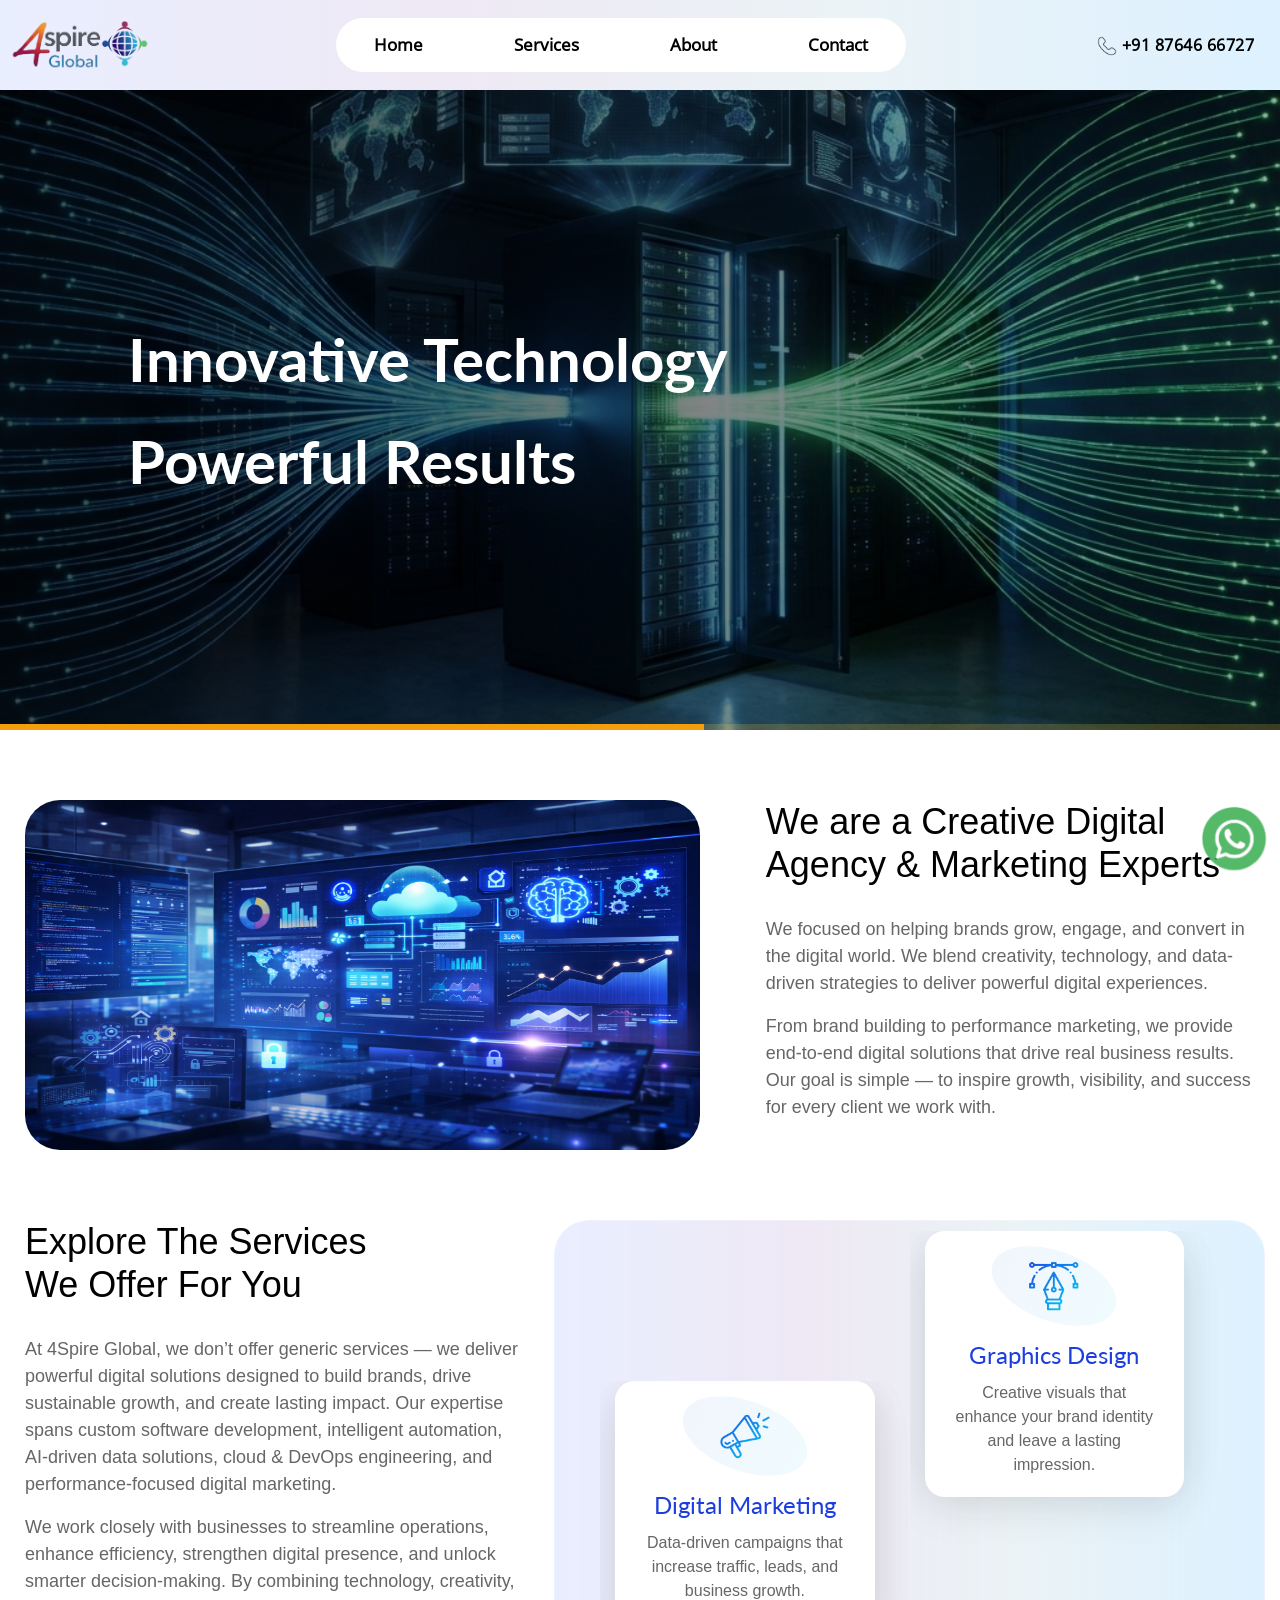
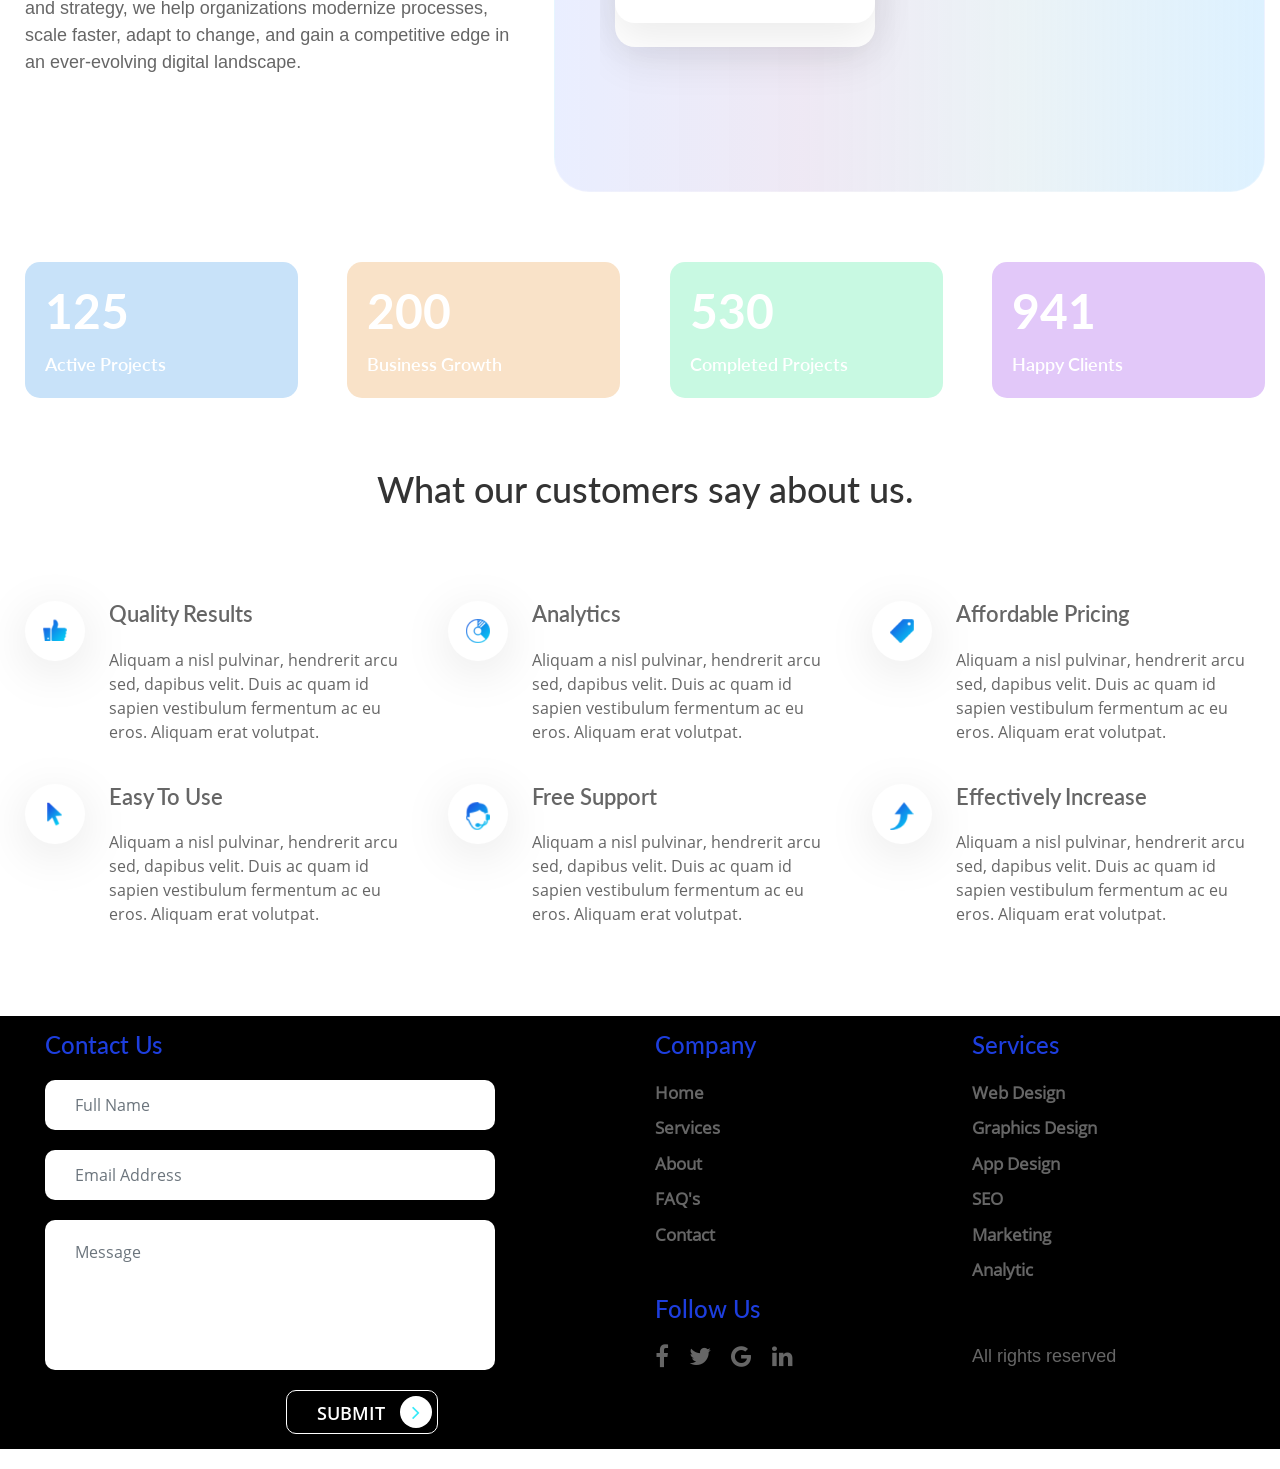
==== index.html @ fbcbf572 "Update index.html" ====
<!DOCTYPE html>

<html lang="en">
  <head>
    <!-- Required meta tags -->
    <meta charset="utf-8" />
    <meta
      name="google-site-verification"
      content="_aWPbPNKdf_zKJUy02HxdNxxgDM8jW5mtcXubxHtoE"
    />
    <meta
      name="viewport"
      content="width=device-width, initial-scale=1, shrink-to-fit=no"
    />
    <!-- awesone fonts css-->
    <link href="css/font-awesome.css" rel="stylesheet" type="text/css" />
    <!-- owl carousel css-->
    <link
      rel="stylesheet"
      href="owl-carousel/assets/owl.carousel.min.css"
      type="text/css"
    />
    <!-- Bootstrap CSS -->
    <link rel="stylesheet" href="css/bootstrap.min.css" />
    <!-- custom CSS -->
    <link rel="stylesheet" href="css/style.css" />
    <link rel="icon" type="image/x-icon" href="images/Fav Icon.png" />
    <title>4Spire Global</title>
    <style></style>
  </head>
  <body>
    <div class="navbar-container">
      <div class="navbar-brand"><img src="images/logo.png" alt="" /></div>
      <button
        class="navbar-toggle"
        id="navbarToggle"
        aria-label="Toggle navigation"
      >
        <span class="navbar-toggle-icon"></span>
      </button>
      <div class="navbar navbar-expand-lg" id="navbarMenu">
        <div class="navbar-nav">
          <a class="nav-link" href="#">Home</a>
          <a class="nav-link" href="#services">Services</a>
          <a class="nav-link" href="#about">About</a>
          <a class="nav-link" href="#contact">Contact</a>
        </div>
        <div class="contact">
          <a class="navbar-brand" href="#contact"
            ><img src="images/phone.png" alt="" class="whatsapp-logo" />+91
            87646 66727</a
          >
        </div>
      </div>
    </div>
    <div class="gtco-banner-area">
      <!-- <div
        id="bannerCarousel"
        class="carousel slide"
        data-ride="carousel"
        data-interval="3000"
      >
        <ol class="carousel-indicators">
          <li
            data-target="#bannerCarousel"
            data-slide-to="0"
            class="active"
          ></li>
          <li data-target="#bannerCarousel" data-slide-to="1"></li>
          <li data-target="#bannerCarousel" data-slide-to="2"></li>
          <li data-target="#bannerCarousel" data-slide-to="3"></li>
          <li data-target="#bannerCarousel" data-slide-to="4"></li>
        </ol>

        <div class="carousel-inner">
          <div class="carousel-item active">
            <img
              src="images/Banner-1.jpg"
              class="d-block w-100 img-fluid"
              alt="Slide 1"
            />
            <div class="banner-content">
              <h2 class="animate-top">Innovative Technology</h2>
              <h2 class="animate-bottom">Powerful Results</h2>
            </div>
          </div>

          <div class="carousel-item">
            <img
              src="images/Banner-2.jpg"
              class="d-block w-100 img-fluid"
              alt="Slide 2"
            />
            <div class="banner-content">
              <h2 class="animate-top">Reliable IT Solutions</h2>
              <h2 class="animate-bottom">For Modern Business</h2>
            </div>
          </div>
          <div class="carousel-item">
            <img
              src="images/Banner-3.png"
              class="d-block w-100 img-fluid"
              alt="Slide 3"
            />
            <div class="banner-content">
              <h2 class="animate-top">Accelerate Your Business</h2>
              <h2 class="animate-bottom">With Smart Technology</h2>
            </div>
          </div>
          <div class="carousel-item">
            <img
              src="images/Banner-4.jpg"
              class="d-block w-100 img-fluid"
              alt="Slide 4"
            />
            <div class="banner-content">
              <h2 class="animate-top">Future-Ready Technology</h2>
              <h2 class="animate-bottom">For Ambitious Brands</h2>
            </div>
          </div>
          <div class="carousel-item">
            <img
              src="images/Banner-5.jpg"
              class="d-block w-100 img-fluid"
              alt="Slide 5"
            />
            <div class="banner-content">
              <h2 class="animate-top">
                4spire Global — We don’t promise growth
              </h2>
              <h2 class="animate-bottom">We deliver it</h2>
            </div>
          </div>
        </div>

        <a
          class="carousel-control-prev"
          href="#bannerCarousel"
          role="button"
          data-slide="prev"
        >
          <span class="carousel-control-prev-icon"></span>
        </a>
        <a
          class="carousel-control-next"
          href="#bannerCarousel"
          role="button"
          data-slide="next"
        >
          <span class="carousel-control-next-icon"></span>
        </a>
      </div> -->
      <section class="custom-carousel-section">
        <img class="custom-carousel-img" src="images/Banner-1.jpg" alt="" />
        <div class="custom-carousel-background"></div>
        <div
          style="
            position: relative;
            z-index: 3;
            height: 100%;
            display: flex;
            align-items: center;
          "
        >
          <div style="max-width: 900px; margin-left: 60px">
            <div class="banner-content">
              <h2 class="custom-carousel-title animate-top"></h2>
              <h2 class="custom-carousel-desc animate-bottom"></h2>
            </div>
          </div>
        </div>
        <div
          style="
            position: absolute;
            bottom: 0;
            left: 0;
            right: 0;
            height: 6px;
            background: rgba(255, 200, 50, 0.2);
            z-index: 4;
          "
        >
          <div
            class="custom-carousel-progress"
            style="
              height: 100%;
              background: #f59e0b;
              width: 0%;
              transition: width 0.1s;
            "
          ></div>
        </div>
      </section>
    </div>

    <div class="container-fluid gtco-feature" id="services">
      <div class="row">
        <div class="col-md-7">
          <div class="cover">
            <div class="card">
              <img
                class="card-img"
                src="images/marketing-img-preview.png"
                alt=""
              />
            </div>
          </div>
        </div>
        <div class="col-md-5">
          <h2>We are a Creative Digital Agency & Marketing Experts</h2>
          <p>
            We focused on helping brands grow, engage, and convert in the
            digital world. We blend creativity, technology, and data-driven
            strategies to deliver powerful digital experiences.
          </p>
          <p>
            From brand building to performance marketing, we provide end-to-end
            digital solutions that drive real business results. Our goal is
            simple — to inspire growth, visibility, and success for every client
            we work with.
          </p>
        </div>
      </div>
    </div>
    <div class="container-fluid gtco-features" id="about">
      <div class="row">
        <div class="col-lg-5">
          <h2>
            Explore The Services<br />
            We Offer For You
          </h2>
          <p>
            At 4Spire Global, we don’t offer generic services — we deliver
            powerful digital solutions designed to build brands, drive
            sustainable growth, and create lasting impact. Our expertise spans
            custom software development, intelligent automation, AI-driven data
            solutions, cloud & DevOps engineering, and performance-focused
            digital marketing.
          </p>
          <p>
            We work closely with businesses to streamline operations, enhance
            efficiency, strengthen digital presence, and unlock smarter
            decision-making. By combining technology, creativity, and strategy,
            we help organizations modernize processes, scale faster, adapt to
            change, and gain a competitive edge in an ever-evolving digital
            landscape.
          </p>
        </div>
        <div class="col-lg-7">
          <div class="glass-bg">
            <div class="row">
              <div class="col">
                <div class="card text-center">
                  <div class="oval">
                    <img
                      class="card-img-top"
                      src="images/web-design.png"
                      alt=""
                    />
                  </div>
                  <div class="card-body">
                    <h3 class="card-title">Web Design</h3>
                    <p class="card-text">
                      Responsive and visually appealing websites built to engage users and boost conversions.
                    </p>
                  </div>
                </div>
                <div class="card text-center">
                  <div class="oval">
                    <img
                      class="card-img-top"
                      src="images/marketing.png"
                      alt=""
                    />
                  </div>
                  <div class="card-body">
                    <h3 class="card-title">Digital Marketing</h3>
                    <p class="card-text">
                      Data-driven campaigns that increase traffic, leads, and business growth.
                    </p>
                  </div>
                </div>
              </div>
              <div class="col">
                <div class="card text-center">
                  <div class="oval">
                    <img class="card-img-top" src="images/seo.png" alt="" />
                  </div>
                  <div class="card-body">
                    <h3 class="card-title">SEO</h3>
                    <p class="card-text">
                      Optimize your website to rank higher and attract more organic traffic.
                    </p>
                  </div>
                </div>
                <div class="card text-center">
                  <div class="oval">
                    <img
                      class="card-img-top"
                      src="images/graphics-design.png"
                      alt=""
                    />
                  </div>
                  <div class="card-body">
                    <h3 class="card-title">Graphics Design</h3>
                    <p class="card-text">
                      Creative visuals that enhance your brand identity and leave a lasting impression.
                    </p>
                  </div>
                </div>
              </div>
            </div>
          </div>
        </div>
      </div>
    </div>
    <div class="container-fluid gtco-numbers-block">
      <div class="d-flex justify-content-between">
        <div class="card-container">
          <div class="card project">
            <div class="card-body-3">
              <h5 class="card-title">125</h5>
              <p class="card-text">Active Projects</p>
            </div>
          </div>
        </div>
        <div class="card-container">
          <div class="card business">
            <div class="card-body-3">
              <h5 class="card-title">200</h5>
              <p class="card-text">Business Growth</p>
            </div>
          </div>
        </div>
        <div class="card-container">
          <div class="card completed">
            <div class="card-body-3">
              <h5 class="card-title">530</h5>
              <p class="card-text">Completed Projects</p>
            </div>
          </div>
        </div>
        <div class="card-container">
          <div class="card client">
            <div class="card-body-3">
              <h5 class="card-title">941</h5>
              <p class="card-text">Happy Clients</p>
            </div>
          </div>
        </div>
      </div>
    </div>
    <div class="container-fluid gtco-testimonials">
      <h2>What our customers say about us.</h2>
      <div class="owl-carousel owl-carousel1 owl-theme">
        <div>
          <div class="card text-center">
            <img class="card-img-top" src="images/customer1.jpg" alt="" />
            <div class="card-body-3">
              <h5>
                Lisa Gally <br />
                <span> Project Manager </span>
              </h5>
              <p class="card-text">
                “ Nam libero tempore, cum soluta nobis est eligendi optio cumque
                nihil impedit quo minus id quod maxime placeat ”
              </p>
            </div>
          </div>
        </div>
        <div>
          <div class="card text-center">
            <img class="card-img-top" src="images/customer2.jpg" alt="" />
            <div class="card-body-3">
              <h5>
                Missy Limana<br />
                <span> Project Manager </span>
              </h5>
              <p class="card-text">
                “ Nam libero tempore, cum soluta nobis est eligendi optio cumque
                nihil impedit quo minus id quod maxime placeat ”
              </p>
            </div>
          </div>
        </div>
        <div>
          <div class="card text-center">
            <img class="card-img-top" src="images/customer3.jpg" alt="" />
            <div class="card-body-3">
              <h5>
                Aana Brown<br />
                <span> Project Manager </span>
              </h5>
              <p class="card-text">
                “ Nam libero tempore, cum soluta nobis est eligendi optio cumque
                nihil impedit quo minus id quod maxime placeat ”
              </p>
            </div>
          </div>
        </div>
        <div>
          <div class="card text-center">
            <img class="card-img-top" src="images/customer3.jpg" alt="" />
            <div class="card-body-3">
              <h5>
                Aana Brown<br />
                <span> Project Manager </span>
              </h5>
              <p class="card-text">
                “ Nam libero tempore, cum soluta nobis est eligendi optio cumque
                nihil impedit quo minus id quod maxime placeat ”
              </p>
            </div>
          </div>
        </div>
      </div>
    </div>
    <div class="container-fluid gtco-features-list">
      <div class="row">
        <div class="media col-md-6 col-lg-4">
          <div class="oval mr-4">
            <img
              class="align-self-start"
              src="images/quality-results.png"
              alt=""
            />
          </div>
          <div class="media-body">
            <h5 class="mb-0">Quality Results</h5>
            Aliquam a nisl pulvinar, hendrerit arcu sed, dapibus velit. Duis ac
            quam id sapien vestibulum fermentum ac eu eros. Aliquam erat
            volutpat.
          </div>
        </div>
        <div class="media col-md-6 col-lg-4">
          <div class="oval mr-4">
            <img class="align-self-start" src="images/analytics.png" alt="" />
          </div>
          <div class="media-body">
            <h5 class="mb-0">Analytics</h5>
            Aliquam a nisl pulvinar, hendrerit arcu sed, dapibus velit. Duis ac
            quam id sapien vestibulum fermentum ac eu eros. Aliquam erat
            volutpat.
          </div>
        </div>
        <div class="media col-md-6 col-lg-4">
          <div class="oval mr-4">
            <img
              class="align-self-start"
              src="images/affordable-pricing.png"
              alt=""
            />
          </div>
          <div class="media-body">
            <h5 class="mb-0">Affordable Pricing</h5>
            Aliquam a nisl pulvinar, hendrerit arcu sed, dapibus velit. Duis ac
            quam id sapien vestibulum fermentum ac eu eros. Aliquam erat
            volutpat.
          </div>
        </div>
        <div class="media col-md-6 col-lg-4">
          <div class="oval mr-4">
            <img class="align-self-start" src="images/easy-to-use.png" alt="" />
          </div>
          <div class="media-body">
            <h5 class="mb-0">Easy To Use</h5>
            Aliquam a nisl pulvinar, hendrerit arcu sed, dapibus velit. Duis ac
            quam id sapien vestibulum fermentum ac eu eros. Aliquam erat
            volutpat.
          </div>
        </div>
        <div class="media col-md-6 col-lg-4">
          <div class="oval mr-4">
            <img
              class="align-self-start"
              src="images/free-support.png"
              alt=""
            />
          </div>
          <div class="media-body">
            <h5 class="mb-0">Free Support</h5>
            Aliquam a nisl pulvinar, hendrerit arcu sed, dapibus velit. Duis ac
            quam id sapien vestibulum fermentum ac eu eros. Aliquam erat
            volutpat.
          </div>
        </div>
        <div class="media col-md-6 col-lg-4">
          <div class="oval mr-4">
            <img
              class="align-self-start"
              src="images/effectively-increase.png"
              alt=""
            />
          </div>
          <div class="media-body">
            <h5 class="mb-0">Effectively Increase</h5>
            Aliquam a nisl pulvinar, hendrerit arcu sed, dapibus velit. Duis ac
            quam id sapien vestibulum fermentum ac eu eros. Aliquam erat
            volutpat.
          </div>
        </div>
      </div>
    </div>
    <footer class="container-fluid" id="gtco-footer">
      <div class="row">
        <div class="col-lg-6 footer" id="contact">
          <h4>Contact Us</h4>
          <input type="text" class="form-control" placeholder="Full Name" />
          <input
            type="email"
            class="form-control"
            placeholder="Email Address"
          />
          <textarea class="form-control" placeholder="Message"></textarea>
          <div class="submit-button-container">
            <a href="#" class="submit-button"
              >SUBMIT<i class="fa fa-angle-right" aria-hidden="true"></i
            ></a>
          </div>
        </div>
        <div class="col-lg-6">
          <div class="row">
            <div class="col-6">
              <h4>Company</h4>
              <ul class="nav company-nav">
                <li class="nav-item">
                  <a class="nav-link" href="#">Home</a>
                </li>
                <li class="nav-item">
                  <a class="nav-link" href="#">Services</a>
                </li>
                <li class="nav-item">
                  <a class="nav-link" href="#">About</a>
                </li>
                <li class="nav-item">
                  <a class="nav-link" href="#">FAQ's</a>
                </li>
                <li class="nav-item">
                  <a class="nav-link" href="#">Contact</a>
                </li>
              </ul>
              <h4 class="mt-5">Follow Us</h4>
              <ul class="nav follow-us-nav">
                <li class="nav-item">
                  <a class="nav-link pl-0" href="#"
                    ><i class="fa fa-facebook" aria-hidden="true"></i
                  ></a>
                </li>
                <li class="nav-item">
                  <a class="nav-link" href="#"
                    ><i class="fa fa-twitter" aria-hidden="true"></i
                  ></a>
                </li>
                <li class="nav-item">
                  <a class="nav-link" href="#"
                    ><i class="fa fa-google" aria-hidden="true"></i
                  ></a>
                </li>
                <li class="nav-item">
                  <a class="nav-link" href="#"
                    ><i class="fa fa-linkedin" aria-hidden="true"></i
                  ></a>
                </li>
              </ul>
            </div>
            <div class="col-6">
              <h4>Services</h4>
              <ul class="nav flex-column services-nav">
                <li class="nav-item">
                  <a class="nav-link" href="#">Web Design</a>
                </li>
                <li class="nav-item">
                  <a class="nav-link" href="#">Graphics Design</a>
                </li>
                <li class="nav-item">
                  <a class="nav-link" href="#">App Design</a>
                </li>
                <li class="nav-item">
                  <a class="nav-link" href="#">SEO</a>
                </li>
                <li class="nav-item">
                  <a class="nav-link" href="#">Marketing</a>
                </li>
                <li class="nav-item">
                  <a class="nav-link" href="#">Analytic</a>
                </li>
              </ul>
              <p class="footer-text">All rights reserved</p>
            </div>
          </div>
        </div>
      </div>
    </footer>
    <div class="whatsapp-div">
      <a href="https://wa.me/918764666727" target="_blank">
        <img src="images/whatsapp.png" alt="" class="whatsapp-logo" />
      </a>
    </div>

    <!-- Optional JavaScript -->
    <!-- jQuery first, then Popper.js, then Bootstrap JS -->
    <script src="js/jquery-3.3.1.slim.min.js"></script>
    <script src="js/popper.min.js"></script>
    <script src="js/bootstrap.min.js"></script>
    <!-- owl carousel js-->
    <!-- <script src="owl-carousel/owl.carousel.min.js"></script> -->
    <script src="js/custom-carousel.js"></script>
    <script src="js/main.js"></script>
  </body>
</html>
---- css/style.css ----
/* Responsive Navbar Styles */
@media (max-width: 769px) {
  .navbar-nav {
    flex-direction: column;
    gap: 10px;
    text-align: center;
  }

  .navbar-toggle {
    display: block;
    background: none;
    border: none;
    position: absolute;
    right: 20px;
    top: 25px;
    z-index: 1001;

    @media (max-width: 576px) {
      top: 15px;
    }
  }

  .navbar-toggle-icon {
    display: inline-block;
    width: 30px;
    height: 3px;
    background: #333;
    position: relative;
  }

  .navbar-toggle-icon::before,
  .navbar-toggle-icon::after {
    content: "";
    display: block;
    width: 30px;
    height: 3px;
    background: #333;
    position: absolute;
    left: 0;
    transition: 0.3s;
  }

  .navbar-toggle-icon::before {
    top: -8px;
  }

  .navbar-toggle-icon::after {
    top: 8px;
  }

  .navbar.navbar-expand-lg {
    display: none;
    position: absolute;
    top: 100%;
    left: 0;
    width: 100%;
    background: #fff;
    box-shadow: 0 2px 8px rgba(0, 0, 0, 0.1);
    transition: all 0.3s ease;
    z-index: 1000;
  }

  .navbar.navbar-expand-lg.active {
    display: block;
  }

  .navbar-container {
    position: relative;
  }

  .gtco-banner-area {
    transition: margin-top 0.3s ease;
  }

  .gtco-banner-area.menu-open {
    margin-top: 150px;
  }
}

@media (min-width: 769px) {
  .navbar-toggle {
    display: none;
  }
}

@font-face {
  font-family: "Lato-Regular";
  src: url(../fonts/Lato-Regular.ttf);
}

@font-face {
  font-family: "Lato-Black";
  src: url(../fonts/Lato-Black.ttf);
}

@font-face {
  font-family: "Lato-Bold";
  src: url(../fonts/Lato-Bold.ttf);
}

@font-face {
  font-family: "Lato-Light";
  src: url(../fonts/Lato-Light.ttf);
}

@font-face {
  font-family: "Lato-Medium";
  src: url(../fonts/Lato-Medium.ttf);
}

@font-face {
  font-family: "Lato-Semibold";
  src: url(../fonts/Lato-Semibold.ttf);
}

@font-face {
  font-family: "OpenSans-Bold";
  src: url(../fonts/OpenSans-Bold.ttf);
}

@font-face {
  font-family: "OpenSans-Regular";
  src: url(../fonts/OpenSans-Regular.ttf);
}

@font-face {
  font-family: "OpenSans-Semibold";
  src: url(../fonts/OpenSans-Semibold.ttf);
}

p {
  font-family: sans-serif;
  color: #666666;
  font-size: 18px;
}

body {
  overflow: hidden;
  overflow-y: auto;
  font-family: "OpenSans-Regular";
}

@media (min-width: 1200px) {
  .container {
    max-width: 1240px;
  }
}

#gtco-main-nav {
  padding: 10px;
}

#gtco-main-nav .bar1,
#gtco-main-nav .bar2,
#gtco-main-nav .bar3 {
  width: 25px;
  height: 2px;
  background-color: #fff;
  margin: 5px 0;
  transition: 0.4s;
  display: block;
  position: relative;
}

#gtco-main-nav .change .bar1 {
  -webkit-transform: rotate(-42deg) translate(-2px, 6px);
  transform: rotate(-42deg) translate(-2px, 6px);
}

#gtco-main-nav .change .bar2 {
  opacity: 0;
}

#gtco-main-nav .change .bar3 {
  -webkit-transform: rotate(46deg) translate(-4px, -8px);
  transform: rotate(46deg) translate(-4px, -8px);
}

#gtco-main-nav form a {
  font-family: "OpenSans-Semibold";
  font-size: 18px;
  color: #fff;
  padding: 5px 25px;
  border-radius: 20px;
  border-width: 2px;
}

#gtco-main-nav form a.btn-info {
  background: #01e6f8;
  border-color: #01e6f8;
}

#gtco-main-nav form a.btn-outline-dark {
  border-color: #fff;
  background-color: transparent;
}

@media (max-width: 991px) {
  #gtco-main-nav form a.btn-outline-dark {
    border-color: #1d3ede;
    color: #1d3ede;
  }
}

@media (max-width: 1400px) {
  #gtco-main-nav::after {
    height: 550px;
    width: 800px;
  }
}

@media (max-width: 1199px) {
  #gtco-main-nav::after {
    width: 700px;
  }
}

@media (max-width: 991px) {
  #gtco-main-nav::after {
    width: 55%;
    left: auto;
    right: 0;
  }
}

@media (max-width: 600px) {
  #gtco-main-nav::after {
    width: 100%;
    height: 400px;
  }
}

@media (max-width: 1400px) {
  #gtco-main-nav::before {
    height: 540px;
    width: 810px;
  }
}

@media (max-width: 1199px) {
  #gtco-main-nav::before {
    width: 710px;
  }
}

@media (max-width: 991px) {
  #gtco-main-nav::before {
    width: 55%;
    left: auto;
    right: 0;
  }
}

@media (max-width: 600px) {
  #gtco-main-nav::before {
    width: 100%;
    height: 390px;
  }
}

.gtco-banner-area {
  position: relative;
}

.gtco-banner-area a,
.gtco-feature a,
.gtco-features a,
.gtco-news .owl-carousel .card a,
#gtco-footer .submit-button {
  font-size: 18px;
  font-family: "OpenSans-Semibold";
  color: #fff;
  border-radius: 10px;
  padding: 5px 30px;
  display: inline-block;
  text-transform: uppercase;
  padding-right: 5px;
  text-decoration: none !important;
  border: 1px solid;
  margin-bottom: 15px;
}
.gtco-banner-area a .fa,
.gtco-feature a .fa,
.gtco-features a .fa,
.gtco-news .owl-carousel .card a .fa,
#gtco-footer .submit-button .fa {
  background: #fff;
  border-radius: 50%;
  height: 32px;
  width: 32px;
  color: #37eaf9;
  font-size: 22px;
  text-align: center;
  padding-top: 5px;
  margin-left: 15px;
}

.banner-content {
  position: absolute;
  top: 50%;
  left: 10%;
  transform: translateY(-50%);
  z-index: 2;
  color: #fff;
  display: flex;
  flex-direction: column;
  gap: 30px;
}

/* .banner-content h2 {
  font-family: "Lato-Bold";
  font-size: 60px;
  margin: 0;
  line-height: 1.2;
  opacity: 0;
} */

/* .carousel-item.active .animate-top {
  animation: slideFromTop 1s ease forwards;
}

.carousel-item.active .animate-bottom {
  animation: slideFromBottom 1s ease forwards;
  animation-delay: 0.3s;
} */
@media (max-width: 576px) {
  .banner-content {
    left: 5%;
    right: 5%;
    text-align: center;
  }

  .banner-content h2 {
    font-size: 28px;
  }
}

@media (max-width: 768px) and (min-width: 577px) {
  .banner-content h2 {
    font-size: 50px;
  }
}

/* .carousel-item::before { 
  content: "";
  position: absolute;
  top: 0;
  left: 0;
  width: 100%;
  height: 100%;
  background: rgba(0, 0, 0, 0.4);
  z-index: 1;
}

.carousel-item img {
  position: relative;
  z-index: 0;
} */
.gtco-feature h2,
.gtco-features h2 {
  font-family: sans-serif;
  color: #000000;
  font-size: 36px;
  margin-bottom: 30px;
}

.card {
  border: none;
  border-radius: 15px;

  &.project {
    background: #c8e2f9;
  }

  &.business {
    background: #f9e2c8;
  }

  &.completed {
    background: #c8f9e2;
  }

  &.client {
    background: #e2c8f9;
  }
}

.gtco-banner-area h1 {
  font-family: "Lato-Light";
  font-size: 48px;
  color: #000000;
  max-width: 500px;
  margin-top: 70px;
}

.gtco-banner-area h1 span {
  font-family: "Lato-Medium";
}

@media (max-width: 1199px) {
  .gtco-banner-area h1 {
    margin-top: 30px;
  }
}

.gtco-banner-area p {
  max-width: 450px;
  margin: 20px 0;
  margin-bottom: 40px;
}

.gtco-banner-area a {
  display: inline;
  padding: 10px 30px;
  padding-right: 50px;
  border: none;
}

.gtco-banner-area .col-md-6 .card .card-img-top {
  max-width: 430px;
  margin: 0 auto;
  margin-top: 30px;
  margin-right: 0;
}

@media (max-width: 1400px) {
  .gtco-banner-area .col-md-6 .card .card-img-top {
    max-width: 400px;
    margin-top: 20px;
    margin-right: auto;
  }
}

@media (max-width: 1199px) {
  .gtco-banner-area .col-md-6 .card .card-img-top {
    max-width: 350px;
  }
}

@media (max-width: 767px) {
  .gtco-banner-area .col-md-6 .card .card-img-top {
    margin-top: 100px;
  }
}

.gtco-feature {
  margin-top: 70px;
}

.gtco-feature .card .back-bg {
  margin-left: -30px !important;
  margin-top: -20px;
}

.gtco-feature .card svg {
  display: block;
  margin-left: auto;
  margin-right: auto;
}

.gtco-feature .card svg.defs {
  position: absolute;
  width: 0;
  height: 0;
}

.gtco-feature .card .squircle {
  width: 100%;
  height: 450px;
  background:
    url(../images/learn-img.jpg) center/cover,
    #aaa;
  clip-path: url(#clip-path);
  background-position-x: -50px;
}

.gtco-feature a {
  margin-top: 20px;
  display: inline-block;
  color: black;
}

.gtco-features {
  margin-top: 70px;
}

.gtco-features svg {
  position: absolute;
  margin-left: -100px;
  margin-top: 100px;
}

@media (max-width: 767px) {
  .gtco-features svg {
    margin: 0 auto;
    margin-top: 200px;
  }
}

@media (max-width: 991px) {
  .gtco-features h2 {
    margin-top: 0;
  }
}

@media (max-width: 767px) {
  .gtco-features .col-lg-7 {
    padding: 10px;
  }
}

.gtco-features .col-lg-7 .row .col:first-child {
  margin-top: 150px;
}

@media (max-width: 600px) {
  .gtco-features .col-lg-7 .row .col:first-child {
    margin-top: 10px;
  }
}

@media (max-width: 600px) {
  .gtco-features .col-lg-7 .col {
    flex: 0 0 100%;
    max-width: 100%;
  }
}

.gtco-features .col-lg-7 .col {
  position: relative;
  overflow: hidden;
  height: 400px;
}

@keyframes verticalLoop {
  0% {
    transform: translateY(100%);
    opacity: 0;
  }

  10% {
    opacity: 1;
  }

  90% {
    opacity: 1;
  }

  100% {
    transform: translateY(-120%);
    opacity: 0;
  }
}

.gtco-features .col-lg-7 .col .card:nth-child(1) {
  animation-delay: 0s;
}

.gtco-features .col-lg-7 .col .card:nth-child(2) {
  animation-delay: 4s;
}

.gtco-features .col-lg-7 .col .card:nth-child(3) {
  animation-delay: 8s;
}

.gtco-features .col-lg-7 .col .card:nth-child(4) {
  animation-delay: 12s;
}

.glass-bg {
  position: relative;
  padding: 10px 60px;
  border-radius: 35px;

  background: linear-gradient(90deg,
      rgba(120, 150, 255, 0.16) 0%,
      rgba(163, 130, 195, 0.18) 35%,
      rgba(91, 154, 181, 0.12) 65%,
      rgba(120, 200, 255, 0.25) 100%);

  backdrop-filter: blur(18px);
  -webkit-backdrop-filter: blur(18px);

  border: 1px solid rgba(255, 255, 255, 0.25);
  /* box-shadow: 0 20px 40px rgba(0, 0, 0, 0.08),
    inset 0 0 0 rgba(255, 255, 255, 0.2); */
}

.gtco-features .col-lg-7 .card {
  background: #fff;
  padding: 20px 10px;
  border-radius: 20px;
  box-shadow: 0 15px 40px 0 rgba(0, 0, 0, 0.08);
  position: absolute;
  width: calc(100% - 50px);
  animation: verticalLoop 8s linear infinite;
}

.gtco-features .col-lg-7 .card .oval {
  background: linear-gradient(to right, #f1f6fd, #f0fbfe);
  padding: 10px;
  width: 130px;
  border-radius: 50%;
  margin: auto;
  transform: rotate(20deg);
}

.gtco-features .col-lg-7 .card .card-img-top {
  max-width: 0.8in;
  margin: 0 auto;
  width: 50px;
  height: 50px;
  transform: rotate(-20deg);
}

.gtco-features .col-lg-7 .card h3 {
  font-family: "Lato-Regular";
  font-size: 24px;
  color: #1d3ede;
}

.gtco-features .col-lg-7 .card p {
  font-size: 16px;
}

.gtco-numbers-block {
  margin-top: 70px;
  color: #fff;
}

@media (max-width: 1299px) {
  .gtco-numbers-block .row {
    max-width: 1000px;
    margin: 0 auto;
  }
}

@media (max-width: 767px) {
  .gtco-numbers-block .row .col-3 {
    padding: 0;
  }
}

.gtco-numbers-block #custom-map::before {
  position: absolute;
  content: "";
  height: 100px;
  width: 100%;
  border: 2px solid red;
}

.gtco-numbers-block svg {
  margin-top: -100px;
  position: absolute;
  left: 0;
  max-width: 1500px;
  right: 0;
  margin-left: auto;
  margin-right: auto;
}

@media (max-width: 1299px) {
  .gtco-numbers-block svg {
    margin-top: -90px;
  }
}

@media (max-width: 1199px) {
  .gtco-numbers-block svg {
    margin-top: -60px;
  }
}

@media (max-width: 991px) {
  .gtco-numbers-block svg {
    margin-top: -40px;
  }
}

@media (max-width: 650px) {
  .gtco-numbers-block svg {
    margin-top: -20px;
  }
}

@media (max-width: 600px) {
  .gtco-numbers-block svg {
    margin-top: -10px;
  }
}

.gtco-numbers-block h5 {
  font-family: "Lato-Bold";
  font-size: 60px;
}

@media (max-width: 1299px) {
  .gtco-numbers-block h5 {
    font-size: 48px;
  }
}

@media (max-width: 767px) {
  .gtco-numbers-block h5 {
    font-size: 24px;
  }
}

@media (max-width: 600px) {
  .gtco-numbers-block h5 {
    margin: 0;
    font-size: 18px;
  }
}

.gtco-numbers-block p {
  font-family: "Lato-Semibold";
  font-size: 24px;
  color: #fff;
}

@media (max-width: 1299px) {
  .gtco-numbers-block p {
    font-size: 18px;
  }
}

@media (max-width: 991px) {
  .gtco-numbers-block p {
    font-size: 16px;
  }
}

@media (max-width: 991px) {
  .gtco-numbers-block p {
    font-size: 16px;
  }
}

@media (max-width: 600px) {
  .gtco-numbers-block p {
    line-height: 1.1;
  }
}

@media (max-width: 500px) {
  .gtco-numbers-block p {
    font-size: 8px;
  }
}

.gtco-testimonials {
  position: relative;
  margin-top: 70px;
}

@media (max-width: 767px) {
  .gtco-testimonials {
    margin-top: 100px;
  }
}

.gtco-testimonials h2 {
  font-family: "Lato-Medium";
  font-size: 36px;
  text-align: center;
  color: #333333;
  margin-bottom: 70px;
}

.gtco-testimonials .owl-stage-outer {
  padding-bottom: 30px;
}

.gtco-testimonials .owl-nav {
  display: none;
}

.gtco-testimonials .card {
  background: #fff;
  box-shadow: 0 15px 40px 0 rgba(0, 0, 0, 0.08);
  margin: 0 30px;
  padding: 0 20px;
  border-radius: 50px;
}

.gtco-testimonials .card .card-img-top {
  max-width: 100px;
  border-radius: 50%;
  margin: 0 auto;
  border: 5px solid #1d3ede;
  width: 100px;
  height: 100px;
}

.gtco-testimonials .card h5 {
  color: #1d3ede;
  font-size: 21px;
  line-height: 1.3;
  font-family: "Lato-Medium";
}

.gtco-testimonials .card h5 span {
  font-size: 18px;
  color: #666666;
  font-family: "OpenSans-Regular";
}

.gtco-testimonials .card p {
  font-size: 18px;
}

.gtco-testimonials .center {
  opacity: 1;
}

.gtco-testimonials .center h5 {
  font-size: 24px;
}

.gtco-testimonials .center h5 span {
  font-size: 20px;
}

.gtco-testimonials .center p {
  font-size: 20px;
}

.gtco-testimonials .center .card-img-top {
  max-width: 100%;
  height: 120px;
  width: 120px;
}

.gtco-testimonials .owl-item:hover .card {
  opacity: 0.7;
}

.gtco-features-list {
  margin-top: 70px;
}

.gtco-features-list .media {
  margin: 20px 0;
}

.gtco-features-list .oval {
  border-radius: 50%;
  background-color: white;
  box-shadow: 0 10px 50px 0 rgba(0, 0, 0, 0.1);
  padding: 15px;
  height: 60px;
  width: 60px;
}

.gtco-features-list .oval .align-self-start {
  width: 100%;
  padding: 3px;
}

.gtco-features-list .media-body {
  font-family: "OpenSans-Regular";
  font-size: 16px;
  color: #666666;
  padding-right: 20px;
}

.gtco-features-list .media-body h5 {
  font-family: "Lato-Semibold";
  margin-bottom: 20px !important;
  font-size: 22px;
}

.gtco-logo-area {
  margin: 50px auto;
}

.gtco-logo-area .col .img-fluid {
  max-height: 32px;
}

@media (max-width: 600px) {
  .gtco-logo-area .col {
    flex: 0 0 50%;
    max-width: 50%;
    margin: 20px 0;
  }
}

.gtco-news {
  background: #fcfcfc;
  padding: 50px 0;
  margin: 100px auto;
}

.gtco-news h2 {
  font-size: 36px;
  font-weight: "Lato-Medium";
  text-align: center;
  margin-bottom: 50px;
}

/* .gtco-news .owl-carousel .owl-nav {
  display: block !important;
  position: absolute;
  top: 25%;
  width: 100%;
}
@media (max-width: 600px) {
  .gtco-news .owl-carousel .owl-nav {
    display: none !important;
  }
}
.gtco-news .owl-carousel .owl-nav .owl-prev,
.gtco-news .owl-carousel .owl-nav .owl-next {
  font-size: 120px;
  color: #666666;
  position: absolute;
}
.gtco-news .owl-carousel .owl-nav .owl-prev {
  left: -50px;
}
.gtco-news .owl-carousel .owl-nav .owl-next {
  right: -50px;
}
.gtco-news .owl-carousel .card {
  padding: 0 25px;
}
.gtco-news .owl-carousel .card .card-img-top {
  border-radius: 40px;
  box-shadow: 0 10px 20px 0 rgba(0, 0, 0, 0.08);
}
.gtco-news .owl-carousel .card h5 {
  font-family: "Lato-Medium";
  font-size: 22px;
  color: #333333;
  margin-bottom: 20px;
}
@media (max-width: 767px) {
  .gtco-news .owl-carousel .card h5 {
    font-size: 18px;
  }
}
.gtco-news .owl-carousel .card p {
  font-size: 17px;
}
@media (max-width: 767px) {
  .gtco-news .owl-carousel .card p {
    font-size: 15px;
  }
}
.gtco-news .owl-carousel .card a {
  padding-top: 3px !important;
  padding-bottom: 3px !important;
} */

#gtco-footer {
  padding-top: 15px;
  background: black;
  margin-top: 70px;
  margin-bottom: 20px;
}

#gtco-footer h4 {
  font-family: "Lato-Medium";
  font-size: 24px;
  color: #1d3ede;
  margin-bottom: 20px;
}

#gtco-footer input,
#gtco-footer textarea {
  background-color: white;
  box-shadow: 0 8px 20px 0 rgba(0, 0, 0, 0.08);
  border-radius: 10px;
  max-width: 450px;
  width: 100%;
  height: 50px;
  border: none;
  margin-bottom: 20px;
  padding-left: 30px;
  color: #000;
}

#gtco-footer input::-webkit-input-placeholder,
#gtco-footer input::-moz-placeholder,
#gtco-footer input:-ms-input-placeholder,
#gtco-footer input:-moz-placeholder,
#gtco-footer textarea::-webkit-input-placeholder,
#gtco-footer textarea::-moz-placeholder,
#gtco-footer textarea:-ms-input-placeholder,
#gtco-footer textarea:-moz-placeholder {
  color: #999999;
  font-family: "OpenSans-Regular";
  font-size: 18px;
}

#gtco-footer textarea {
  min-height: 150px;
  border-radius: 10px;
  padding-top: 20px;
  padding-right: 20px;
  resize: none;
}

#gtco-footer .company-nav,
#gtco-footer .services-nav {
  font-family: "OpenSans-Regular";
  font-size: 20px;
  display: flex;
  flex-direction: column;
  gap: 10px;
}

#gtco-footer .company-nav a,
#gtco-footer .services-nav a {
  color: #666666;
  margin: 0;
  padding: 0;
}

#gtco-footer .follow-us-nav a {
  padding: 0 10px;
  color: #666666;
}

@media (max-width: 385px) {
  #gtco-footer .follow-us-nav a {
    padding-right: 0;
  }
}

#gtco-footer .follow-us-nav a .fa {
  font-size: 24px;
}

#gtco-footer .col-12 {
  margin-top: 50px;
}

#gtco-footer .col-12 p {
  font-family: "Lato-Regular";
  font-size: 18px;
  color: #999999;
}

@media (max-width: 991px) {
  #gtco-footer .col-12 {
    margin-top: 20px;
  }
}

@media (max-width: 991px) {
  #gtco-footer .col-lg-6 {
    margin-bottom: 50px;
  }
}

.carousel-inner {
  .carousel-item {
    img {
      height: 600px;
    }
  }
}

.navbar-container {
  display: flex;
  align-items: center;
  background: linear-gradient(90deg,
      rgba(120, 150, 255, 0.16) 0%,
      rgba(163, 130, 195, 0.18) 35%,
      rgba(91, 154, 181, 0.12) 65%,
      rgba(120, 200, 255, 0.25) 100%);
  padding: 10px;
  gap: 0;

  @media (max-width: 576px) {
    padding: 5px;
  }
}

@media (min-width: 769px) {
  .navbar-container {
    flex-direction: row;
    justify-content: center;
    align-items: center;
    gap: 0;
  }

  .navbar {
    display: flex !important;
    justify-content: center;
    align-items: center;
    flex: 1 1 auto;
  }

  .navbar-nav {
    display: flex;
    justify-content: center;
    align-items: center;
    margin: 0 auto;
    gap: 75px;
    border-radius: 50px;
    background: white;
    padding: 14px 30px;

    @media (max-width: 880px) {
      gap: 40px;
    }
  }

  .contact {
    margin-left: 20px;
    display: flex;
    align-items: center;
  }
}

.navbar-brand {
  font-size: 16px;
  font-weight: 700;
  color: black;
  letter-spacing: 0.5px;
  cursor: pointer;

  @media (max-width: 768px) {
    font-size: 14px;
  }

  img {
    width: 140px;
    height: 50px;

    @media (max-width: 576px) {
      width: 130px;
      height: 40px;
    }
  }

  .whatsapp-logo {
    width: 20px;
    height: 20px;
    margin-right: 5px;

    @media (max-width: 768px) {
      width: 15px;
      height: 15px;
    }
  }
}

.nav-link {
  color: black;
  font-size: 17px;
  font-weight: 600;
  text-decoration: none;
  position: relative;
  padding: 0;
  transition: all 0.3s ease;
}

.nav-link::after {
  content: "";
  position: absolute;
  left: 0;
  bottom: -4px;
  width: 0%;
  height: 2px;
  background: #69a6ec;
  transition: width 0.3s ease;
}

.nav-link:hover::after {
  width: 100%;
}

.nav-link:hover {
  color: grey;
}

.card-body-3 {
  padding: 20px;
}

.card-container {
  width: 22%;
}

.footer {
  max-width: 48%;
  margin-left: 20px;
}

.container-fluid {
  padding-left: 25px;
}

.footer-text {
  margin-top: 60px;
}

.submit-button-container {
  text-align: center;
  margin-left: 55px;
}

@media (max-width: 768px) {
  body {
    overflow-x: hidden;
  }

  .navbar {
    padding: 10px 15px;
  }

  .nav-link {
    font-size: 14px;
  }

  .contact {
    width: 100%;
    text-align: center;
    margin-top: 6px;
  }

  .carousel-inner {
    .carousel-item {
      img {
        height: 400px;
      }
    }
  }

  .gtco-feature h2 {
    font-size: 26px;
    text-align: center;
    margin-top: 15px;
    margin-bottom: 10px;
  }

  .gtco-feature p {
    text-align: center;
  }

  .gtco-features .row {
    flex-direction: column;
  }

  .gtco-features h2 {
    font-size: 26px;
    margin-left: 0;
    text-align: center;
    margin-top: -40px;
    margin-bottom: 10px;
  }

  .gtco-features .col-lg-5 p {
    margin: 0;
    text-align: center;
    font-size: 15px;
  }

  .glass-bg {
    padding: 20px;
  }

  .gtco-numbers-block {
    margin-top: 40px;
  }

  .gtco-feature {
    margin-top: 40px;
  }

  .gtco-features .col-lg-7 .col {
    height: auto;
    position: static;
  }

  .gtco-features .col-lg-7 .card {
    position: static;
    animation: none;
    margin-bottom: 20px;
    width: 100%;
  }

  .gtco-numbers-block .d-flex {
    flex-wrap: wrap;
    gap: 15px;
    justify-content: center;
  }

  .card-container {
    width: 45%;
  }

  .gtco-numbers-block h5 {
    font-size: 22px;
  }

  .gtco-numbers-block p {
    font-size: 14px;
  }

  .gtco-testimonials h2 {
    font-size: 26px;
    margin-bottom: 30px;
    margin-top: -50px;
  }

  .gtco-testimonials .card {
    margin: 0 10px;
    padding: 20px;
  }

  .gtco-features-list .oval {
    margin: 0 auto 15px;
  }

  .footer {
    max-width: 100%;
    margin-left: 0;
  }

  #gtco-footer input,
  #gtco-footer textarea {
    max-width: 100%;
  }

  .submit-button-container {
    margin-left: 0;
  }

  .footer-text {
    margin-top: 30px;
  }

  p {
    font-size: 15px;
  }

  #gtco-footer {
    margin-top: 40px;
  }
}

.whatsapp-div {
  position: fixed;
  bottom: 15px;
  right: 1px;
  z-index: 1000;

  .whatsapp-logo {
    width: 90px;
    height: 90px;

    @media (max-width: 576px) {
      width: 70px;
      height: 70px;
    }
  }
}

@media (max-width: 480px) {
  .card-container {
    width: 100%;
  }

  .gtco-banner-area h1 {
    font-size: 22px;
    text-align: center;
  }
}

@media (max-width: 576px) {
  .navbar-nav {
    gap: 15px;
    text-align: center;
  }
}

@media (max-width: 992px) and (min-width: 769px) {

  .gtco-feature h2,
  .gtco-features h2 {
    font-size: 28px;
  }

  p {
    font-size: 16px;
  }
}

.custom-carousel-section {
  position: relative;
  height: 640px;
  overflow: hidden;

  @media (max-width: 576px) {
    height: 400px;
  }
}

.custom-carousel-img {
  width: 100%;
  height: 100%;
  object-fit: cover;
  position: absolute;
  inset: 0;
  z-index: 1;
}

.custom-carousel-background {
  position: absolute;
  inset: 0;
  background: linear-gradient(to right,
      rgba(0, 0, 0, 0.7),
      rgba(0, 0, 0, 0.5),
      rgba(0, 0, 0, 0.3));
  z-index: 2;
}

.custom-carousel-title {
  font-family: "Lato-Bold";
  font-size: 60px;
  margin: 0;
  line-height: 1.2;
  color: #fff;
}

.custom-carousel-desc {
  font-family: "Lato-Bold";
  font-size: 60px;
  margin: 0;
  line-height: 1.2;
  color: #fff;
}

/* Custom Carousel Animation */
@keyframes slideFromTop {
  from {
    opacity: 0;
    transform: translateY(-50px);
  }

  to {
    opacity: 1;
    transform: translateY(0);
  }
}

@keyframes slideFromBottom {
  from {
    opacity: 0;
    transform: translateY(50px);
  }

  to {
    opacity: 1;
    transform: translateY(0);
  }
}

.custom-carousel-section .animate-top {
  opacity: 0;
  animation: slideFromTop 1s ease forwards;
}

.custom-carousel-section .animate-bottom {
  opacity: 0;
  animation: slideFromBottom 1s ease forwards;
  animation-delay: 0.3s;
}
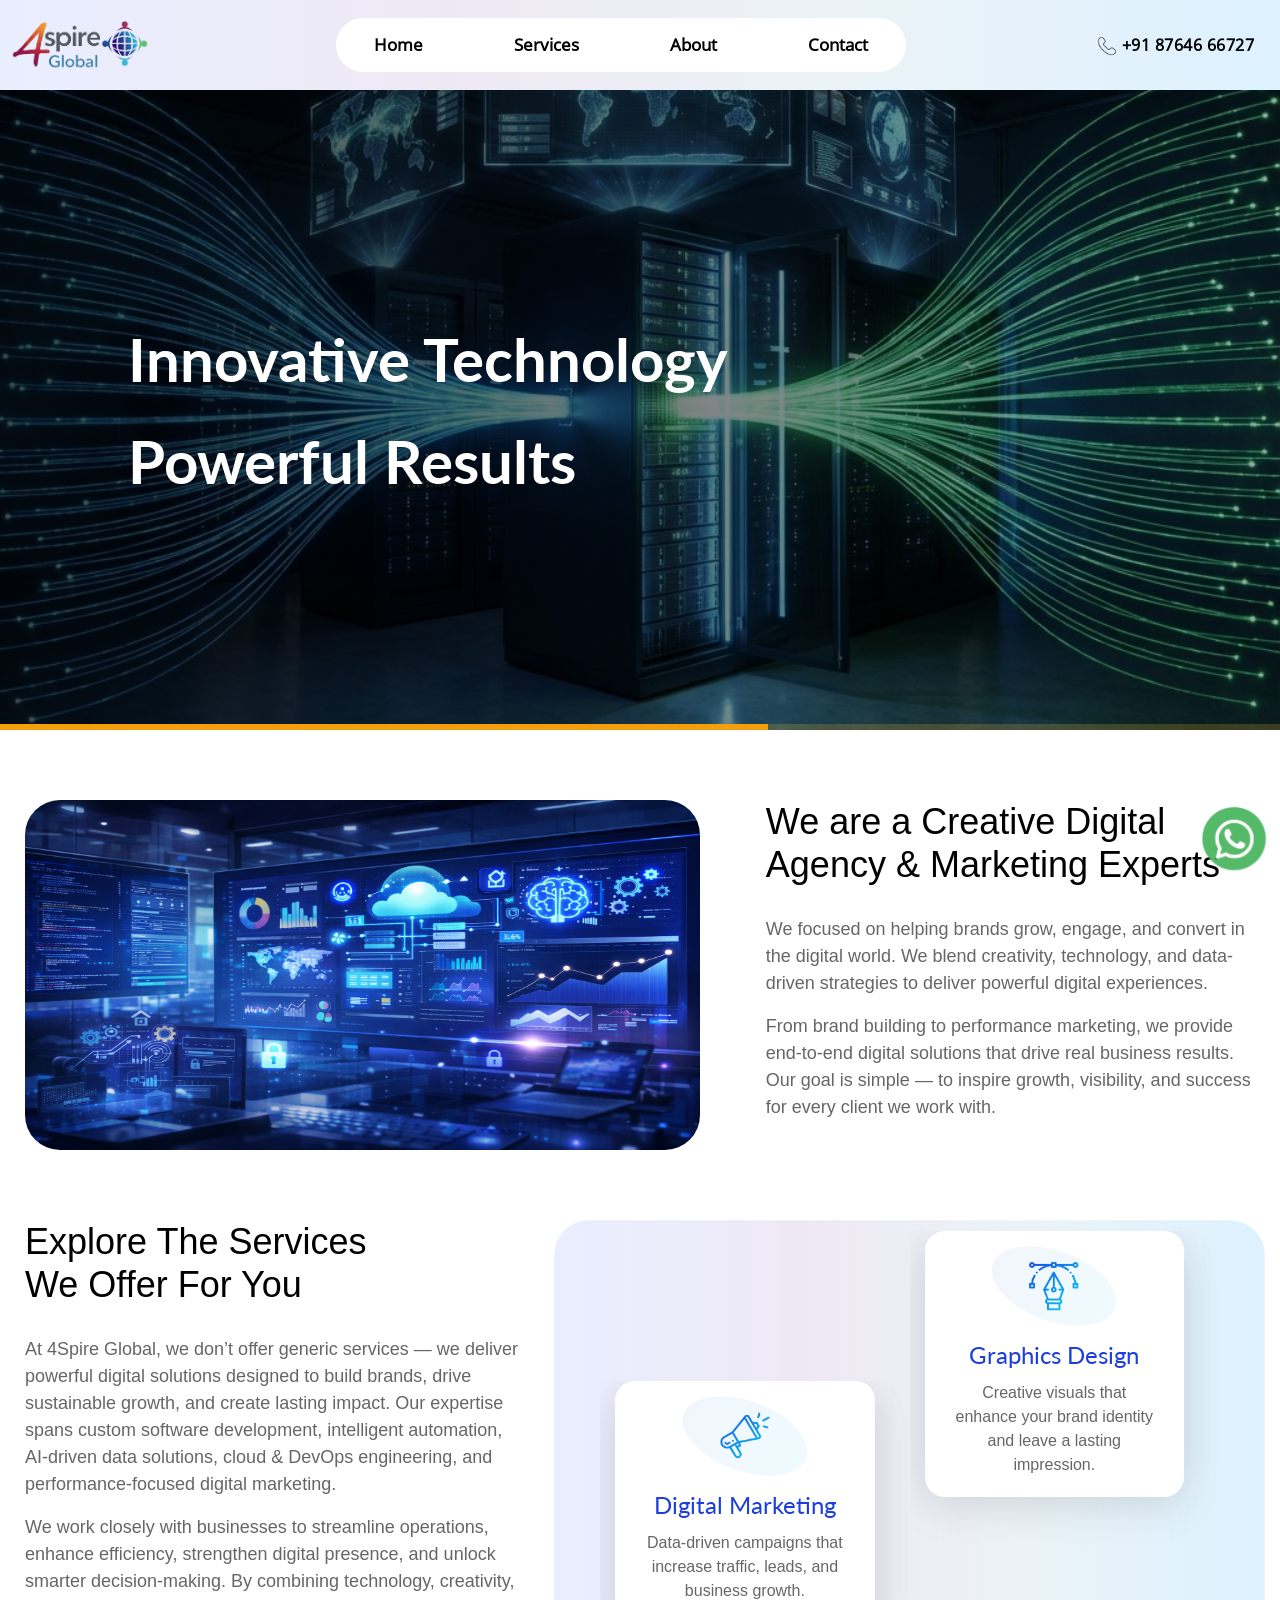
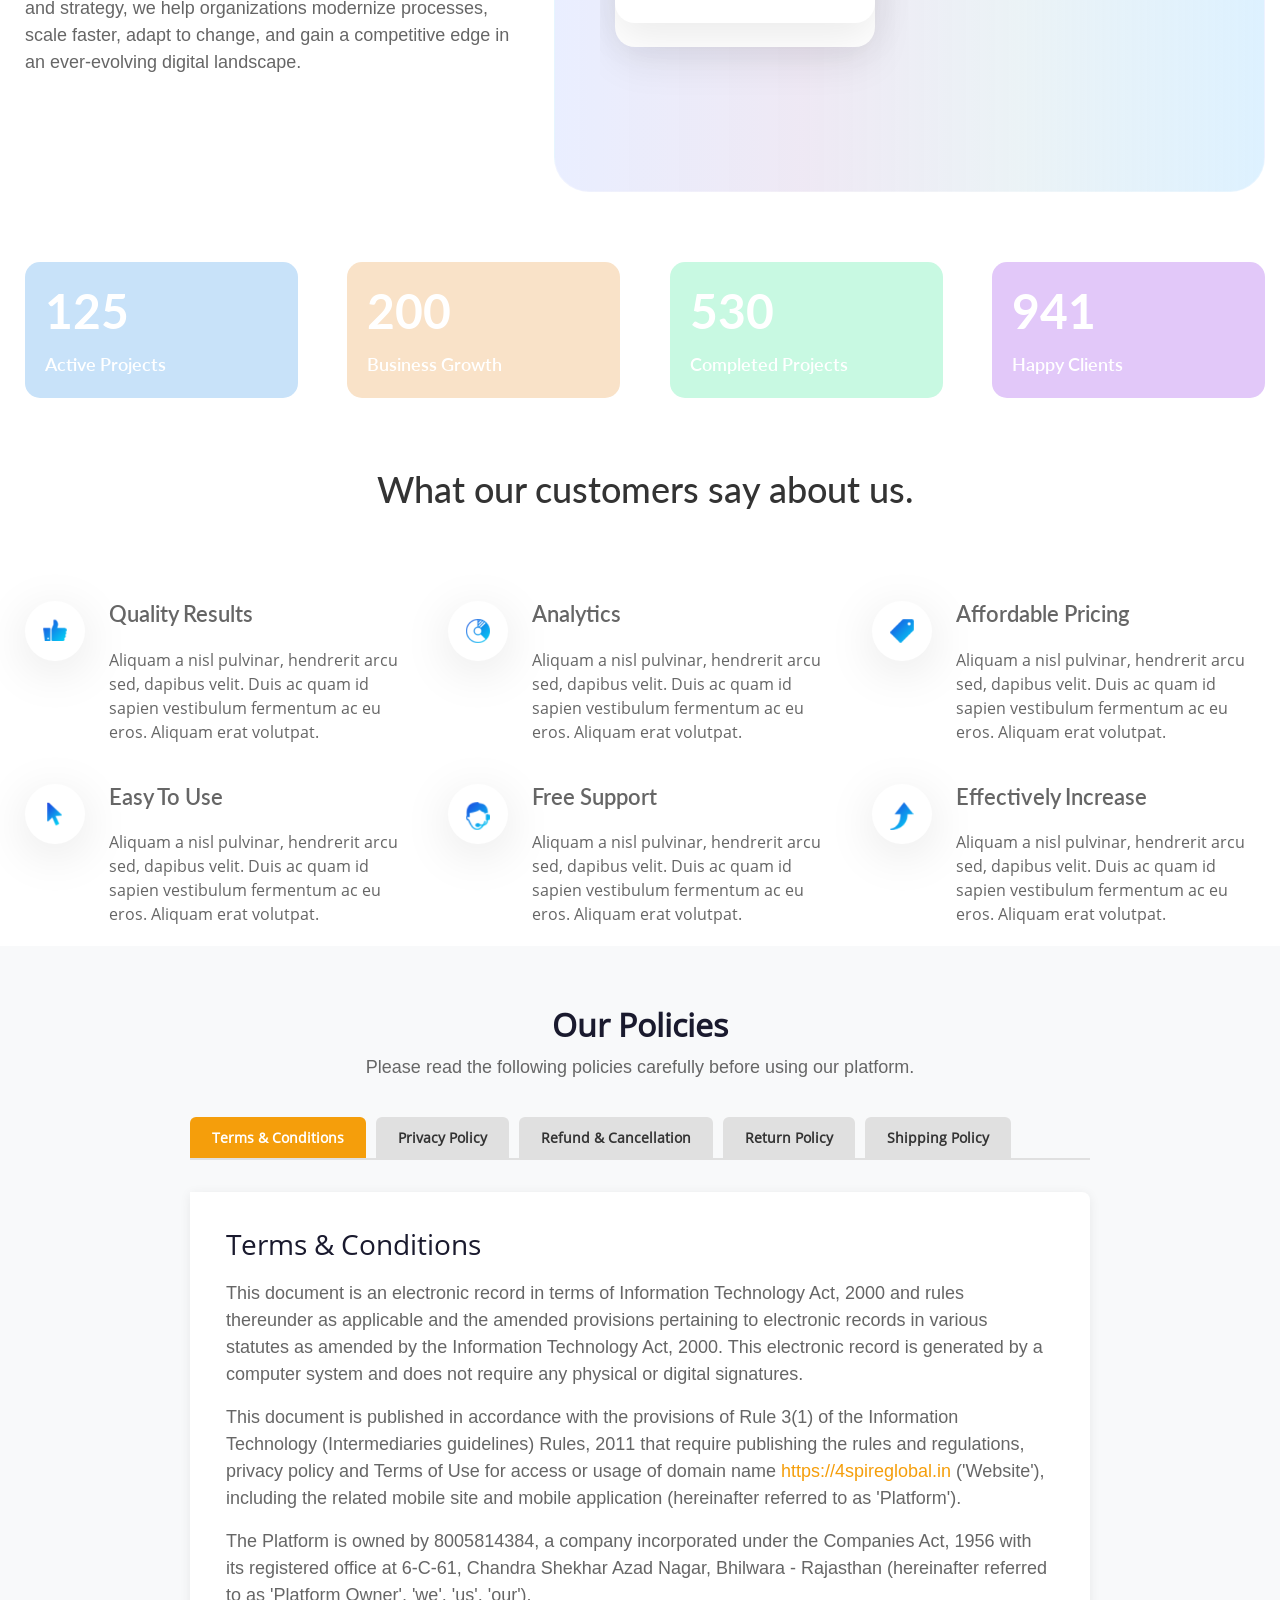
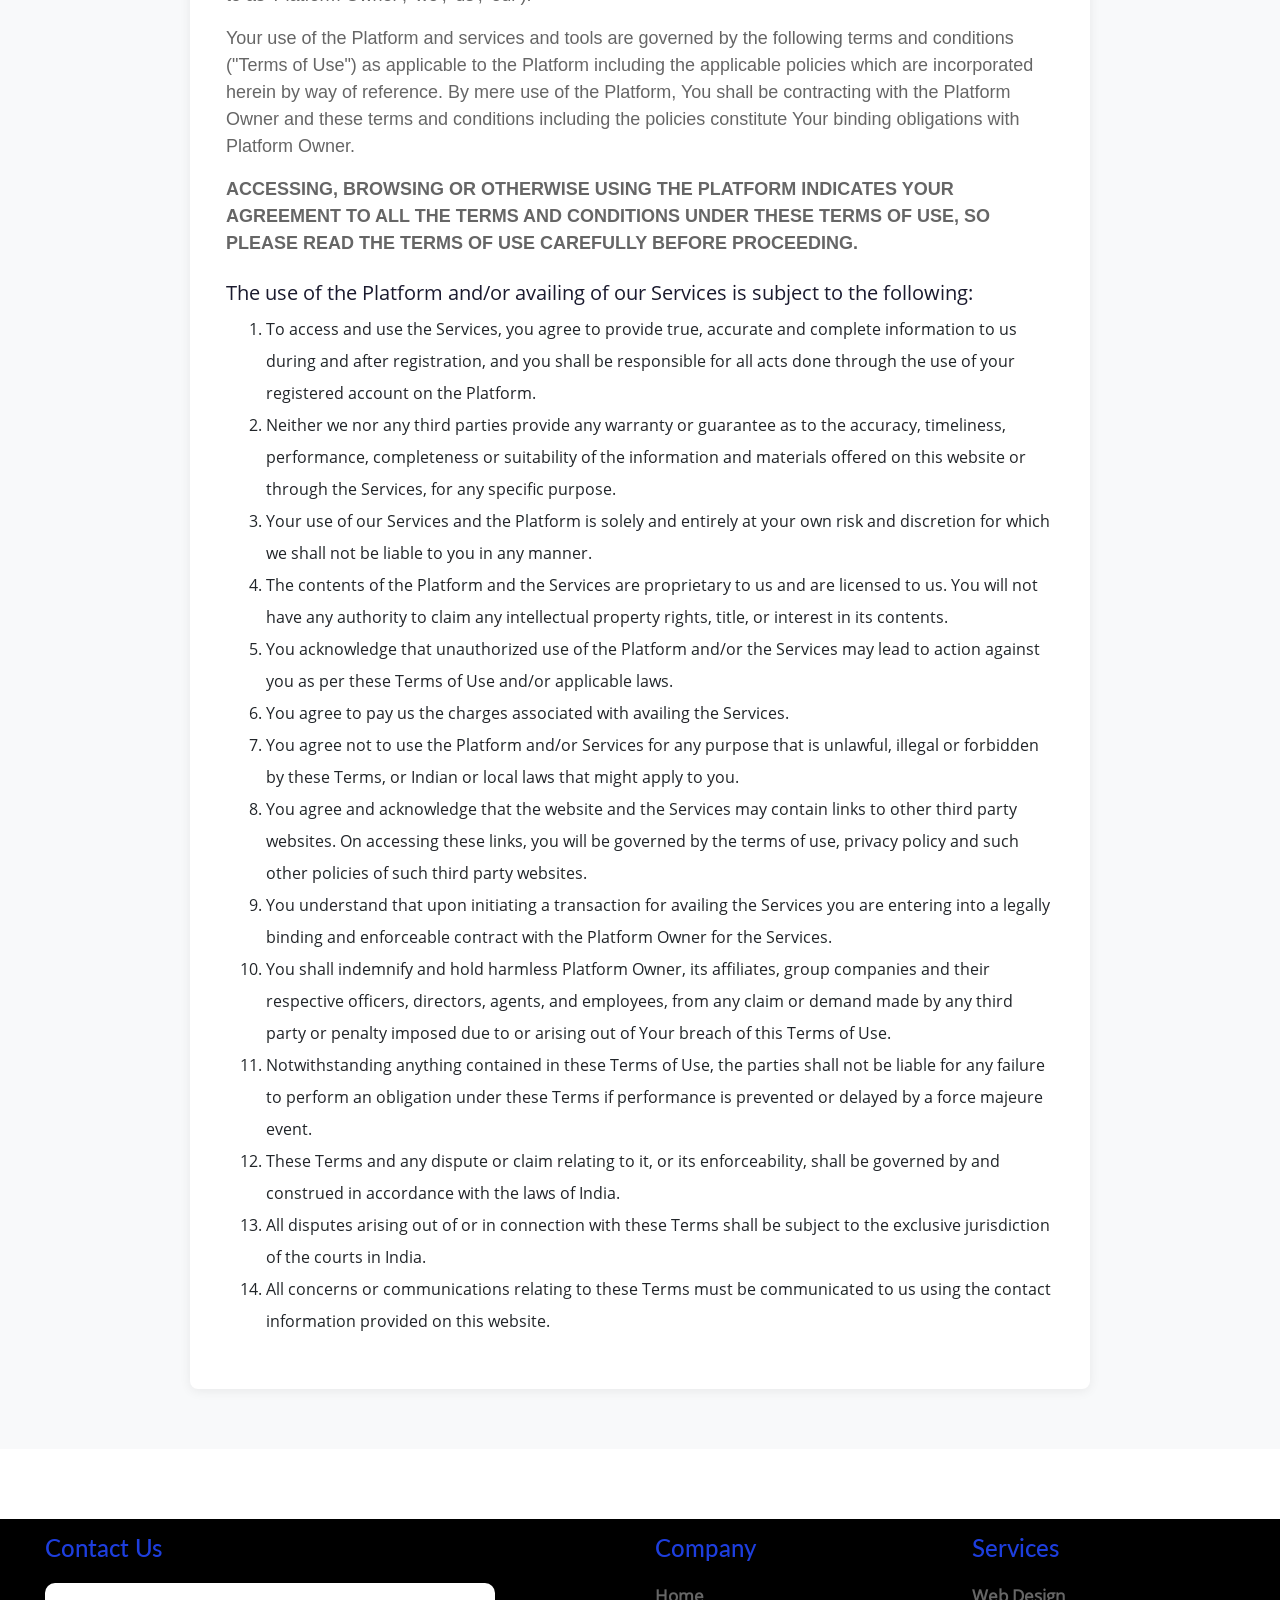
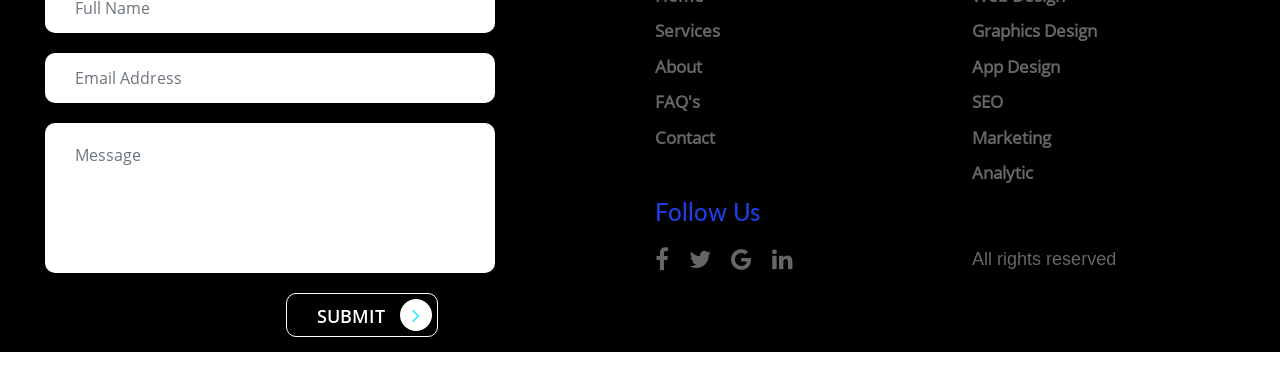
==== commit d8abf91d: "Update index.html Policies added" ====
--- a/index.html
+++ b/index.html
@@ -501,6 +501,120 @@
         </div>
       </div>
     </div>
+
+    <!-- Policies Section -->
+    <div class="container-fluid" id="policies" style="background:#f8f9fa; padding: 60px 40px;">
+      <div style="max-width:900px; margin:0 auto;">
+        <h2 style="text-align:center; margin-bottom:10px; color:#1a1a2e; font-weight:700;">Our Policies</h2>
+        <p style="text-align:center; color:#666; margin-bottom:36px;">Please read the following policies carefully before using our platform.</p>
+
+        <!-- Tab Buttons -->
+        <div style="display:flex; flex-wrap:wrap; gap:10px; margin-bottom:32px; border-bottom:2px solid #e0e0e0; padding-bottom:0;">
+          <button onclick="showPolicy('terms')" id="tab-terms" style="padding:10px 22px; background:#f59e0b; color:#fff; border:none; border-radius:6px 6px 0 0; font-weight:600; cursor:pointer; font-size:14px;">Terms &amp; Conditions</button>
+          <button onclick="showPolicy('privacy')" id="tab-privacy" style="padding:10px 22px; background:#e0e0e0; color:#333; border:none; border-radius:6px 6px 0 0; font-weight:600; cursor:pointer; font-size:14px;">Privacy Policy</button>
+          <button onclick="showPolicy('refund')" id="tab-refund" style="padding:10px 22px; background:#e0e0e0; color:#333; border:none; border-radius:6px 6px 0 0; font-weight:600; cursor:pointer; font-size:14px;">Refund &amp; Cancellation</button>
+          <button onclick="showPolicy('return')" id="tab-return" style="padding:10px 22px; background:#e0e0e0; color:#333; border:none; border-radius:6px 6px 0 0; font-weight:600; cursor:pointer; font-size:14px;">Return Policy</button>
+          <button onclick="showPolicy('shipping')" id="tab-shipping" style="padding:10px 22px; background:#e0e0e0; color:#333; border:none; border-radius:6px 6px 0 0; font-weight:600; cursor:pointer; font-size:14px;">Shipping Policy</button>
+        </div>
+
+        <!-- Terms & Conditions -->
+        <div id="policy-terms" class="policy-content" style="background:#fff; border-radius:0 8px 8px 8px; padding:36px; box-shadow:0 2px 12px rgba(0,0,0,0.07);">
+          <h3 style="color:#1a1a2e; margin-bottom:18px;">Terms &amp; Conditions</h3>
+          <p>This document is an electronic record in terms of Information Technology Act, 2000 and rules thereunder as applicable and the amended provisions pertaining to electronic records in various statutes as amended by the Information Technology Act, 2000. This electronic record is generated by a computer system and does not require any physical or digital signatures.</p>
+          <p>This document is published in accordance with the provisions of Rule 3(1) of the Information Technology (Intermediaries guidelines) Rules, 2011 that require publishing the rules and regulations, privacy policy and Terms of Use for access or usage of domain name <a href="https://4spireglobal.in" style="color:#f59e0b;">https://4spireglobal.in</a> ('Website'), including the related mobile site and mobile application (hereinafter referred to as 'Platform').</p>
+          <p>The Platform is owned by 8005814384, a company incorporated under the Companies Act, 1956 with its registered office at 6-C-61, Chandra Shekhar Azad Nagar, Bhilwara - Rajasthan (hereinafter referred to as 'Platform Owner', 'we', 'us', 'our').</p>
+          <p>Your use of the Platform and services and tools are governed by the following terms and conditions ("Terms of Use") as applicable to the Platform including the applicable policies which are incorporated herein by way of reference. By mere use of the Platform, You shall be contracting with the Platform Owner and these terms and conditions including the policies constitute Your binding obligations with Platform Owner.</p>
+          <p><strong>ACCESSING, BROWSING OR OTHERWISE USING THE PLATFORM INDICATES YOUR AGREEMENT TO ALL THE TERMS AND CONDITIONS UNDER THESE TERMS OF USE, SO PLEASE READ THE TERMS OF USE CAREFULLY BEFORE PROCEEDING.</strong></p>
+          <h5 style="margin-top:24px; color:#1a1a2e;">The use of the Platform and/or availing of our Services is subject to the following:</h5>
+          <ol style="line-height:2;">
+            <li>To access and use the Services, you agree to provide true, accurate and complete information to us during and after registration, and you shall be responsible for all acts done through the use of your registered account on the Platform.</li>
+            <li>Neither we nor any third parties provide any warranty or guarantee as to the accuracy, timeliness, performance, completeness or suitability of the information and materials offered on this website or through the Services, for any specific purpose.</li>
+            <li>Your use of our Services and the Platform is solely and entirely at your own risk and discretion for which we shall not be liable to you in any manner.</li>
+            <li>The contents of the Platform and the Services are proprietary to us and are licensed to us. You will not have any authority to claim any intellectual property rights, title, or interest in its contents.</li>
+            <li>You acknowledge that unauthorized use of the Platform and/or the Services may lead to action against you as per these Terms of Use and/or applicable laws.</li>
+            <li>You agree to pay us the charges associated with availing the Services.</li>
+            <li>You agree not to use the Platform and/or Services for any purpose that is unlawful, illegal or forbidden by these Terms, or Indian or local laws that might apply to you.</li>
+            <li>You agree and acknowledge that the website and the Services may contain links to other third party websites. On accessing these links, you will be governed by the terms of use, privacy policy and such other policies of such third party websites.</li>
+            <li>You understand that upon initiating a transaction for availing the Services you are entering into a legally binding and enforceable contract with the Platform Owner for the Services.</li>
+            <li>You shall indemnify and hold harmless Platform Owner, its affiliates, group companies and their respective officers, directors, agents, and employees, from any claim or demand made by any third party or penalty imposed due to or arising out of Your breach of this Terms of Use.</li>
+            <li>Notwithstanding anything contained in these Terms of Use, the parties shall not be liable for any failure to perform an obligation under these Terms if performance is prevented or delayed by a force majeure event.</li>
+            <li>These Terms and any dispute or claim relating to it, or its enforceability, shall be governed by and construed in accordance with the laws of India.</li>
+            <li>All disputes arising out of or in connection with these Terms shall be subject to the exclusive jurisdiction of the courts in India.</li>
+            <li>All concerns or communications relating to these Terms must be communicated to us using the contact information provided on this website.</li>
+          </ol>
+        </div>
+
+        <!-- Privacy Policy -->
+        <div id="policy-privacy" class="policy-content" style="display:none; background:#fff; border-radius:0 8px 8px 8px; padding:36px; box-shadow:0 2px 12px rgba(0,0,0,0.07);">
+          <h3 style="color:#1a1a2e; margin-bottom:18px;">Privacy Policy</h3>
+          <p>This Privacy Policy describes how 8005814384 and its affiliates (collectively "8005814384, we, our, us") collect, use, share, protect or otherwise process your information/personal data through our website <a href="https://4spireglobal.in" style="color:#f59e0b;">https://4spireglobal.in</a> (hereinafter referred to as Platform). By visiting this Platform, providing your information or availing any product/service offered on the Platform, you expressly agree to be bound by the terms and conditions of this Privacy Policy.</p>
+          <h5 style="margin-top:20px; color:#1a1a2e;">Collection</h5>
+          <p>We collect your personal data when you use our Platform, services or otherwise interact with us during the course of our relationship. This includes personal data provided during sign-up/registration such as name, date of birth, address, telephone/mobile number, email ID and/or any such information shared as proof of identity or address. Some sensitive personal data may be collected with your consent, such as bank account or credit/debit card information or biometric information.</p>
+          <h5 style="margin-top:20px; color:#1a1a2e;">Usage</h5>
+          <p>We use personal data to provide the services you request. We use your personal data to assist sellers and business partners in handling and fulfilling orders; enhancing customer experience; to resolve disputes; troubleshoot problems; inform you about online and offline offers, products, services, and updates; customise your experience; detect and protect us against error, fraud and other criminal activity; enforce our terms and conditions.</p>
+          <h5 style="margin-top:20px; color:#1a1a2e;">Sharing</h5>
+          <p>We may share your personal data internally within our group entities, our other corporate entities, and affiliates to provide you access to the services and products offered by them. We may disclose personal data to third parties such as sellers, business partners, third party service providers including logistics partners. We may also disclose personal data to government agencies or authorised law enforcement agencies if required to do so by law.</p>
+          <h5 style="margin-top:20px; color:#1a1a2e;">Security Precautions</h5>
+          <p>To protect your personal data from unauthorised access or disclosure, loss or misuse we adopt reasonable security practices and procedures. However, the transmission of information is not completely secure for reasons beyond our control. Users are responsible for ensuring the protection of login and password records for their account.</p>
+          <h5 style="margin-top:20px; color:#1a1a2e;">Data Deletion and Retention</h5>
+          <p>You have an option to delete your account by visiting your profile and settings on our Platform. We retain your personal data for a period no longer than is required for the purpose for which it was collected or as required under any applicable law.</p>
+          <h5 style="margin-top:20px; color:#1a1a2e;">Your Rights</h5>
+          <p>You may access, rectify, and update your personal data directly through the functionalities provided on the Platform.</p>
+          <h5 style="margin-top:20px; color:#1a1a2e;">Consent</h5>
+          <p>By visiting our Platform or by providing your information, you consent to the collection, use, storage, disclosure and otherwise processing of your information on the Platform in accordance with this Privacy Policy. You have an option to withdraw your consent by writing to the Grievance Officer at the contact information provided below with the subject line "Withdrawal of consent for processing personal data".</p>
+          <h5 style="margin-top:20px; color:#1a1a2e;">Grievance Officer</h5>
+          <p>For privacy concerns, please contact us using the contact information provided on this website.<br>
+          <strong>Phone:</strong> Available Monday – Friday (9:00 – 18:00)</p>
+        </div>
+
+        <!-- Refund & Cancellation -->
+        <div id="policy-refund" class="policy-content" style="display:none; background:#fff; border-radius:0 8px 8px 8px; padding:36px; box-shadow:0 2px 12px rgba(0,0,0,0.07);">
+          <h3 style="color:#1a1a2e; margin-bottom:18px;">Refund &amp; Cancellation Policy</h3>
+          <p>This refund and cancellation policy outlines how you can cancel or seek a refund for a product/service that you have purchased through the Platform.</p>
+          <ol style="line-height:2.2;">
+            <li><strong>Cancellation Window:</strong> Cancellations will only be considered if the request is made within <strong>2 days</strong> of placing the order. However, cancellation requests may not be entertained if the orders have been communicated to the seller/merchant and they have initiated the process of shipping, or the product is out for delivery. In such an event, you may choose to reject the product at the doorstep.</li>
+            <li><strong>Perishable Items:</strong> 8005814384 does not accept cancellation requests for perishable items like flowers, eatables, etc. However, a refund/replacement can be made if the user establishes that the quality of the product delivered is not good.</li>
+            <li><strong>Damaged or Defective Items:</strong> In case of receipt of damaged or defective items, please report to our customer service team within <strong>2 days</strong> of receipt of products. The request will be entertained once the seller/merchant has checked and determined the same.</li>
+            <li><strong>Product Not as Expected:</strong> If you feel that the product received is not as shown on the site or as per your expectations, you must bring it to the notice of our customer service within <strong>2 days</strong> of receiving the product.</li>
+            <li><strong>Warranty Items:</strong> In case of complaints regarding products that come with a warranty from manufacturers, please refer the issue to them directly.</li>
+            <li><strong>Refund Processing:</strong> In case of any refunds approved by 8005814384, it will take <strong>3 days</strong> for the refund to be processed to you.</li>
+          </ol>
+        </div>
+
+        <!-- Return Policy -->
+        <div id="policy-return" class="policy-content" style="display:none; background:#fff; border-radius:0 8px 8px 8px; padding:36px; box-shadow:0 2px 12px rgba(0,0,0,0.07);">
+          <h3 style="color:#1a1a2e; margin-bottom:18px;">Return Policy</h3>
+          <p>We offer refund/exchange within the first <strong>7 days</strong> from the date of your purchase. If 7 days have passed since your purchase, you will not be offered a return, exchange or refund of any kind.</p>
+          <h5 style="margin-top:20px; color:#1a1a2e;">Eligibility for Return or Exchange</h5>
+          <p>In order to become eligible for a return or an exchange:</p>
+          <ul style="line-height:2.2;">
+            <li>The purchased item should be unused and in the same condition as you received it.</li>
+            <li>The item must have original packaging.</li>
+            <li>If the item was purchased on sale, it may not be eligible for a return/exchange.</li>
+            <li>Only items found defective or damaged are replaced based on an exchange request.</li>
+          </ul>
+          <p>There may be certain categories of products/items that are exempted from returns or refunds. Such categories will be identified to you at the time of purchase.</p>
+          <h5 style="margin-top:20px; color:#1a1a2e;">Return Process</h5>
+          <p>For accepted return/exchange requests, once your returned product/item is received and inspected by us, we will send you an email to notify you about receipt of the returned/exchanged product. If approved after quality check, your request will be processed in accordance with our policies.</p>
+        </div>
+
+        <!-- Shipping Policy -->
+        <div id="policy-shipping" class="policy-content" style="display:none; background:#fff; border-radius:0 8px 8px 8px; padding:36px; box-shadow:0 2px 12px rgba(0,0,0,0.07);">
+          <h3 style="color:#1a1a2e; margin-bottom:18px;">Shipping Policy</h3>
+          <p>The orders for the user are shipped through registered domestic courier companies and/or speed post only.</p>
+          <ul style="line-height:2.2;">
+            <li>Orders are shipped within <strong>5 days</strong> from the date of the order and/or payment or as per the delivery date agreed at the time of order confirmation.</li>
+            <li>Platform Owner shall not be liable for any delay in delivery by the courier company/postal authority.</li>
+            <li>Delivery of all orders will be made to the address provided by the buyer at the time of purchase.</li>
+            <li>Delivery of our services will be confirmed on your email ID as specified at the time of registration.</li>
+            <li>If there are any shipping costs levied by the seller or the Platform Owner, the same are <strong>not refundable</strong>.</li>
+          </ul>
+        </div>
+
+      </div>
+    </div>
+    <!-- End Policies Section -->
+
     <footer class="container-fluid" id="gtco-footer">
       <div class="row">
         <div class="col-lg-6 footer" id="contact">
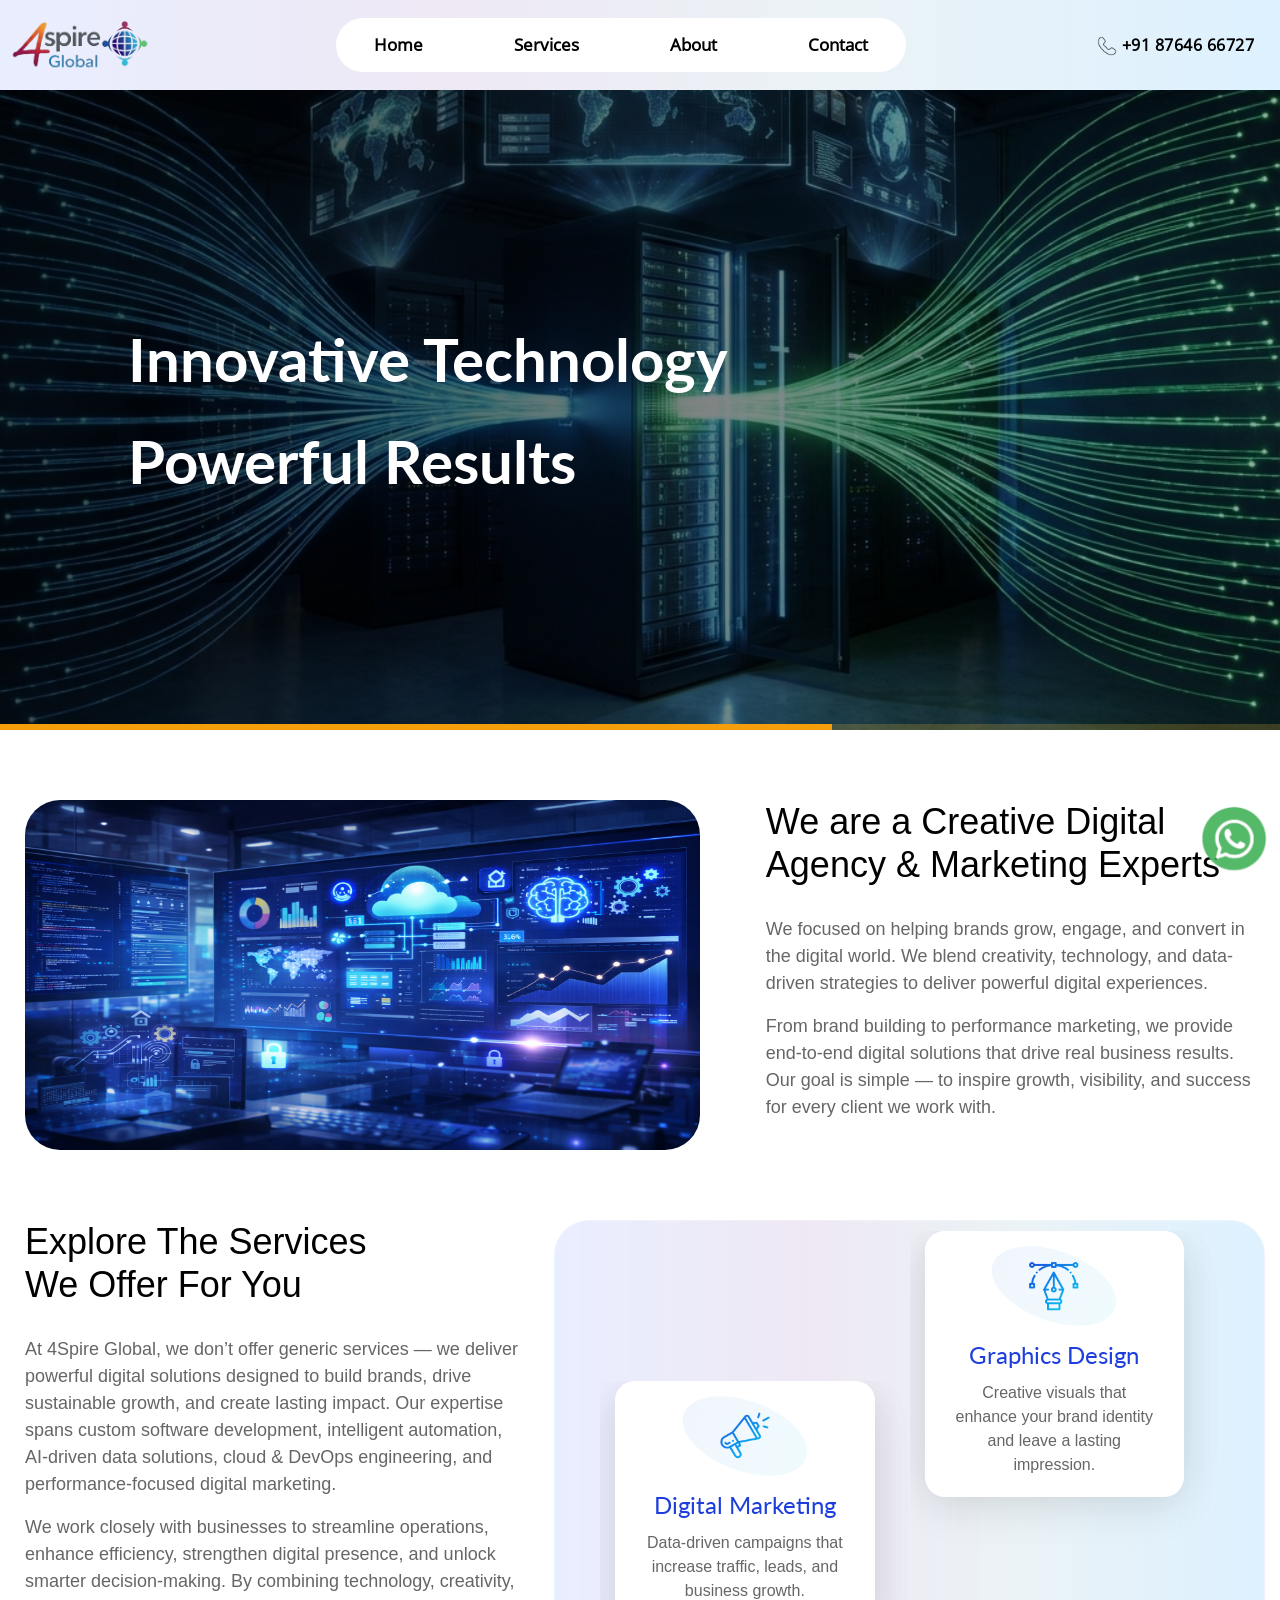
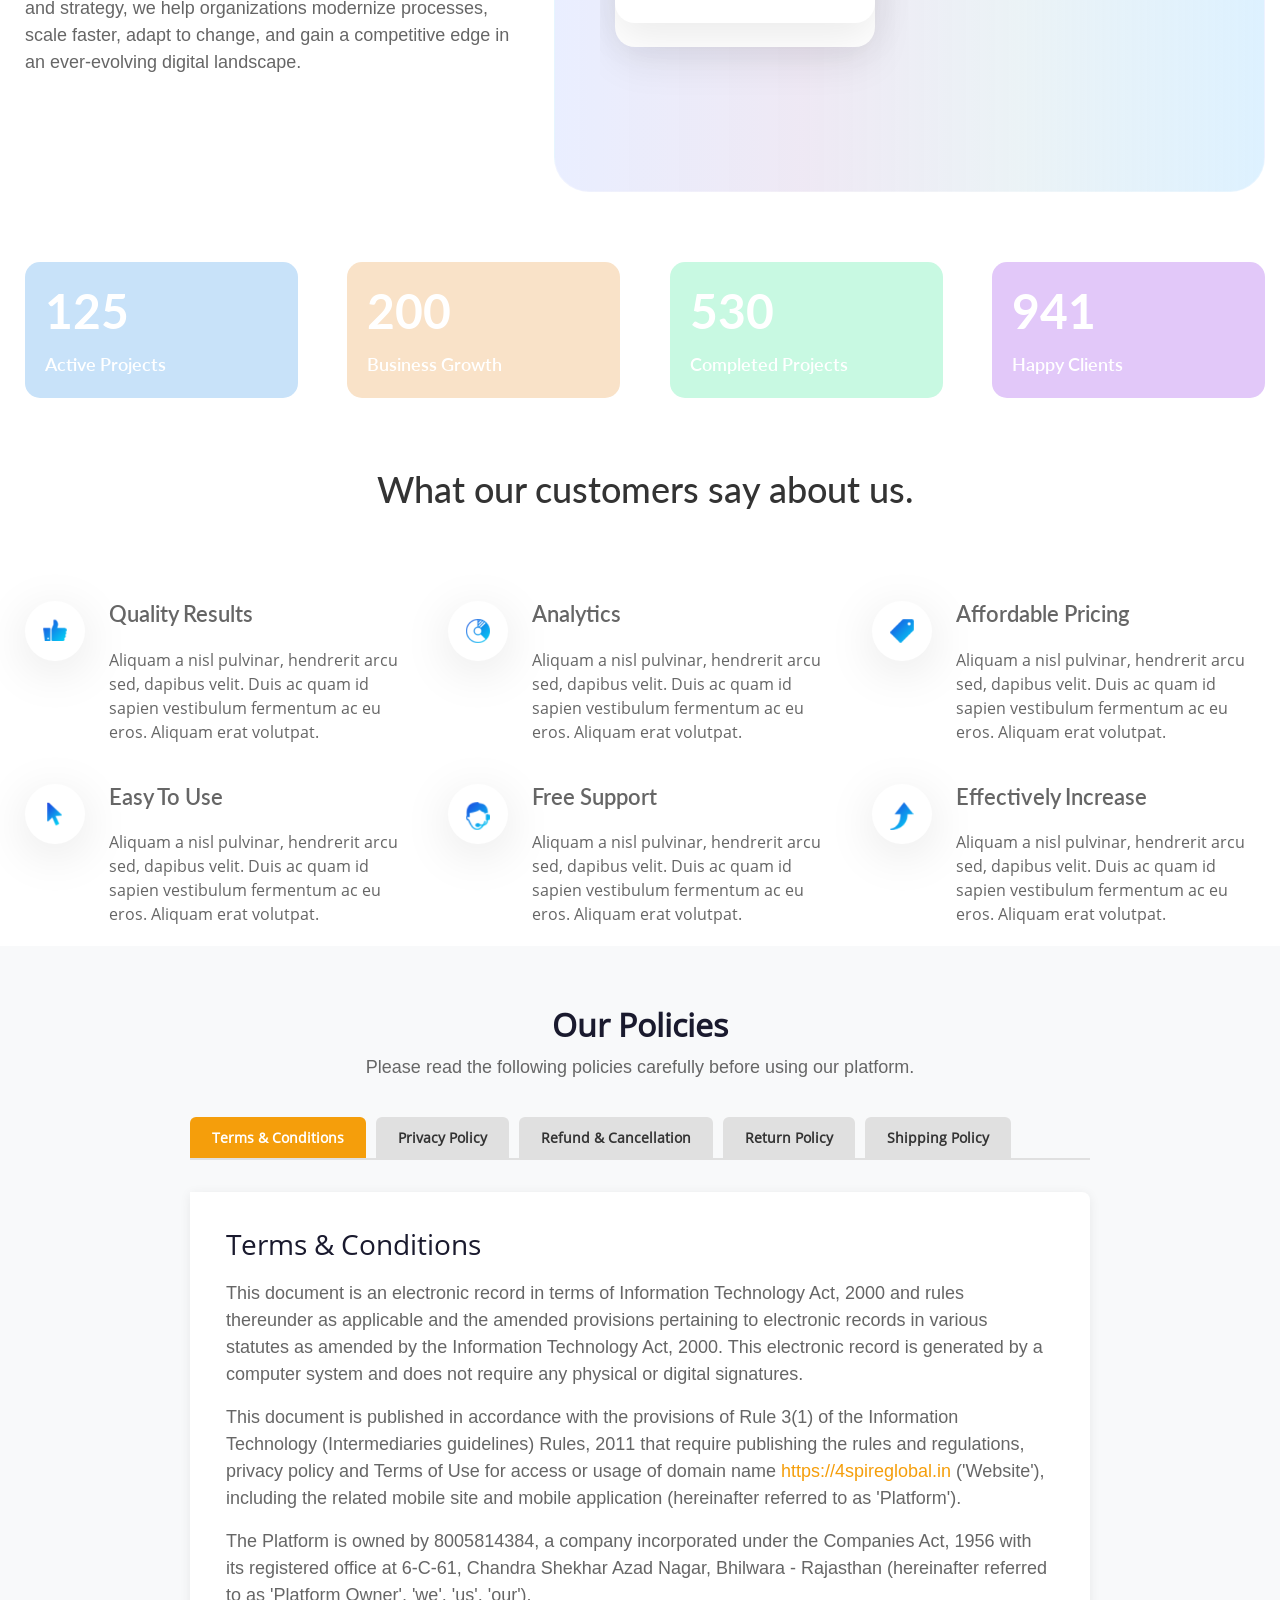
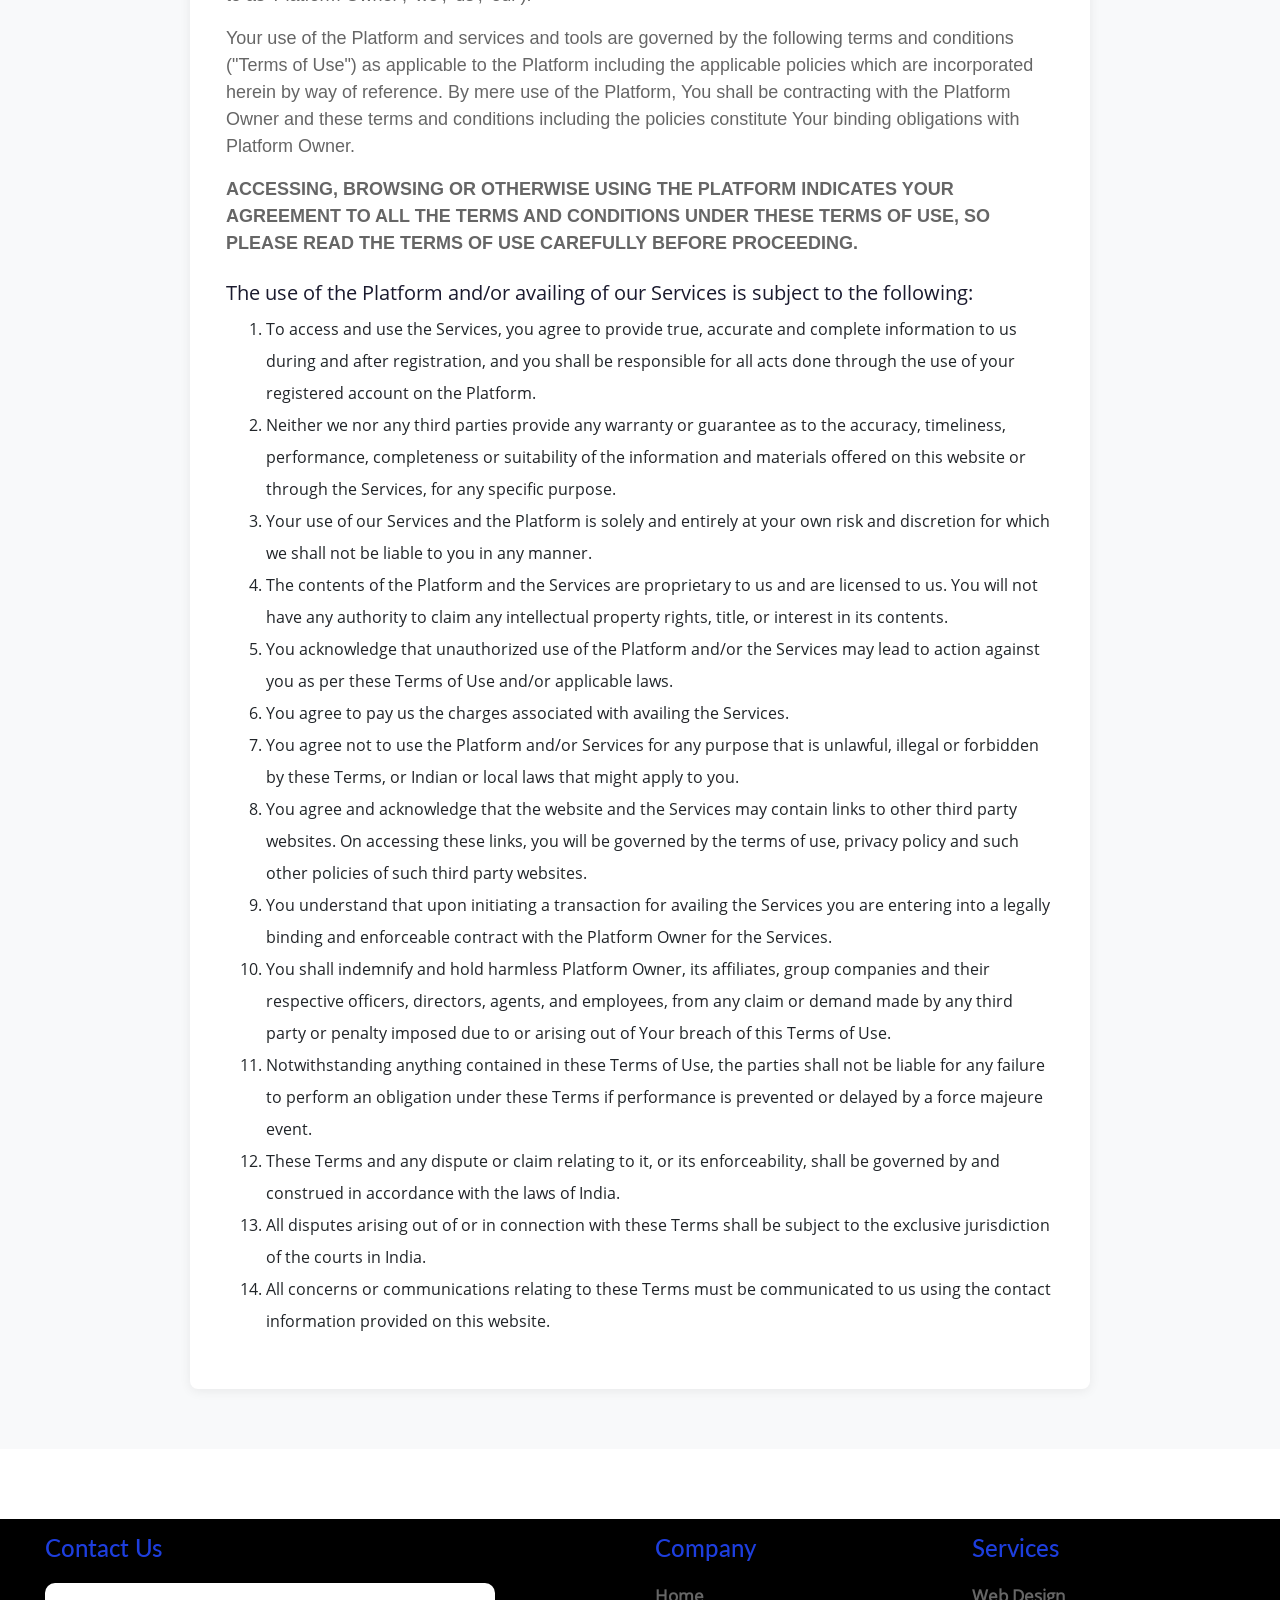
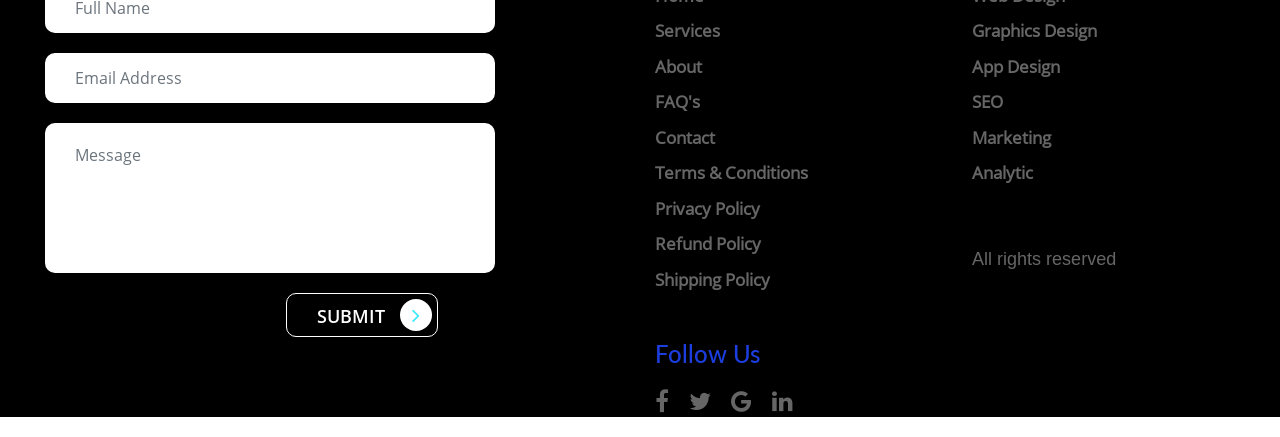
==== commit 189c6b97: "Update index.html Policies Update" ====
--- a/index.html
+++ b/index.html
@@ -652,6 +652,18 @@
                 <li class="nav-item">
                   <a class="nav-link" href="#">Contact</a>
                 </li>
+                <li class="nav-item">
+                  <a class="nav-link" href="#policies" onclick="showPolicy('terms')">Terms &amp; Conditions</a>
+                </li>
+                <li class="nav-item">
+                  <a class="nav-link" href="#policies" onclick="showPolicy('privacy')">Privacy Policy</a>
+                </li>
+                <li class="nav-item">
+                  <a class="nav-link" href="#policies" onclick="showPolicy('refund')">Refund Policy</a>
+                </li>
+                <li class="nav-item">
+                  <a class="nav-link" href="#policies" onclick="showPolicy('shipping')">Shipping Policy</a>
+                </li>
               </ul>
               <h4 class="mt-5">Follow Us</h4>
               <ul class="nav follow-us-nav">
@@ -713,6 +725,19 @@
 
     <!-- Optional JavaScript -->
     <!-- jQuery first, then Popper.js, then Bootstrap JS -->
+    <script>
+      function showPolicy(name) {
+        var policies = ['terms','privacy','refund','return','shipping'];
+        policies.forEach(function(p) {
+          document.getElementById('policy-' + p).style.display = (p === name) ? 'block' : 'none';
+          var tab = document.getElementById('tab-' + p);
+          if (tab) {
+            tab.style.background = (p === name) ? '#f59e0b' : '#e0e0e0';
+            tab.style.color = (p === name) ? '#fff' : '#333';
+          }
+        });
+      }
+    </script>
     <script src="js/jquery-3.3.1.slim.min.js"></script>
     <script src="js/popper.min.js"></script>
     <script src="js/bootstrap.min.js"></script>
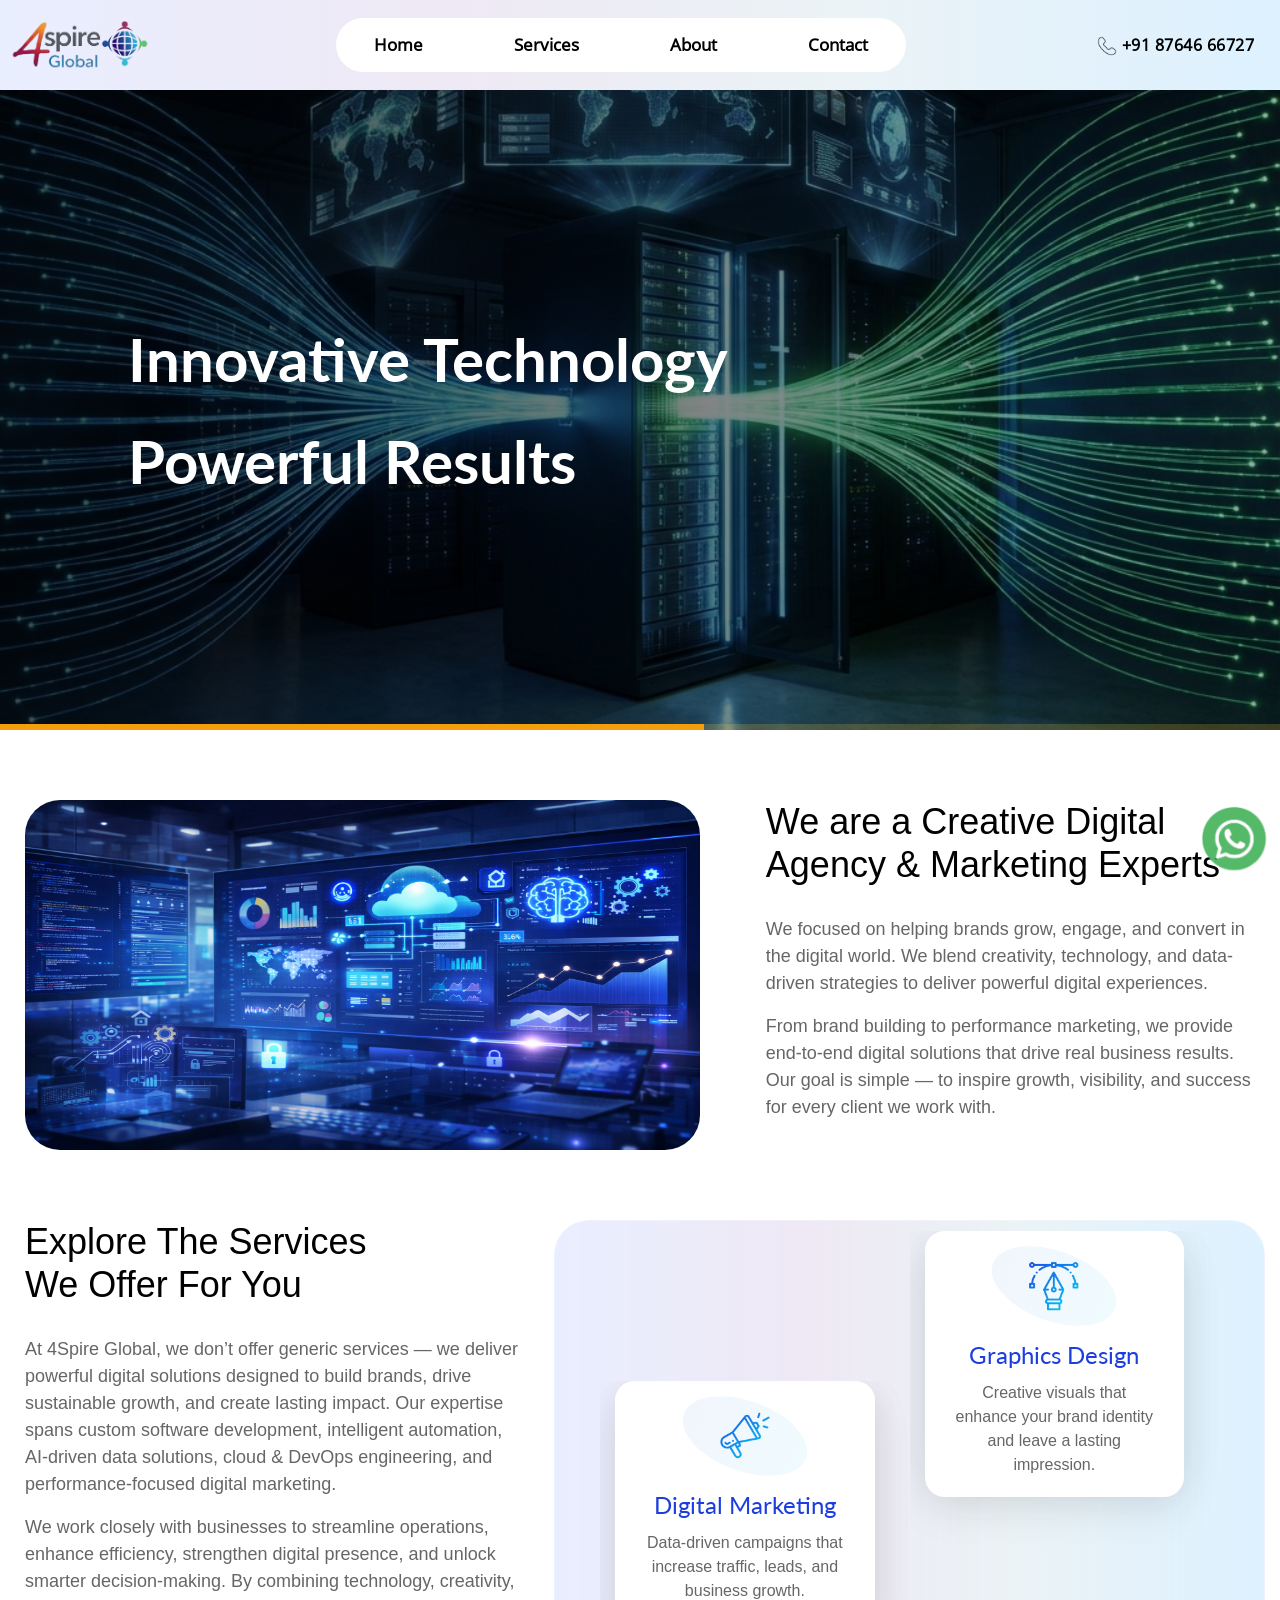
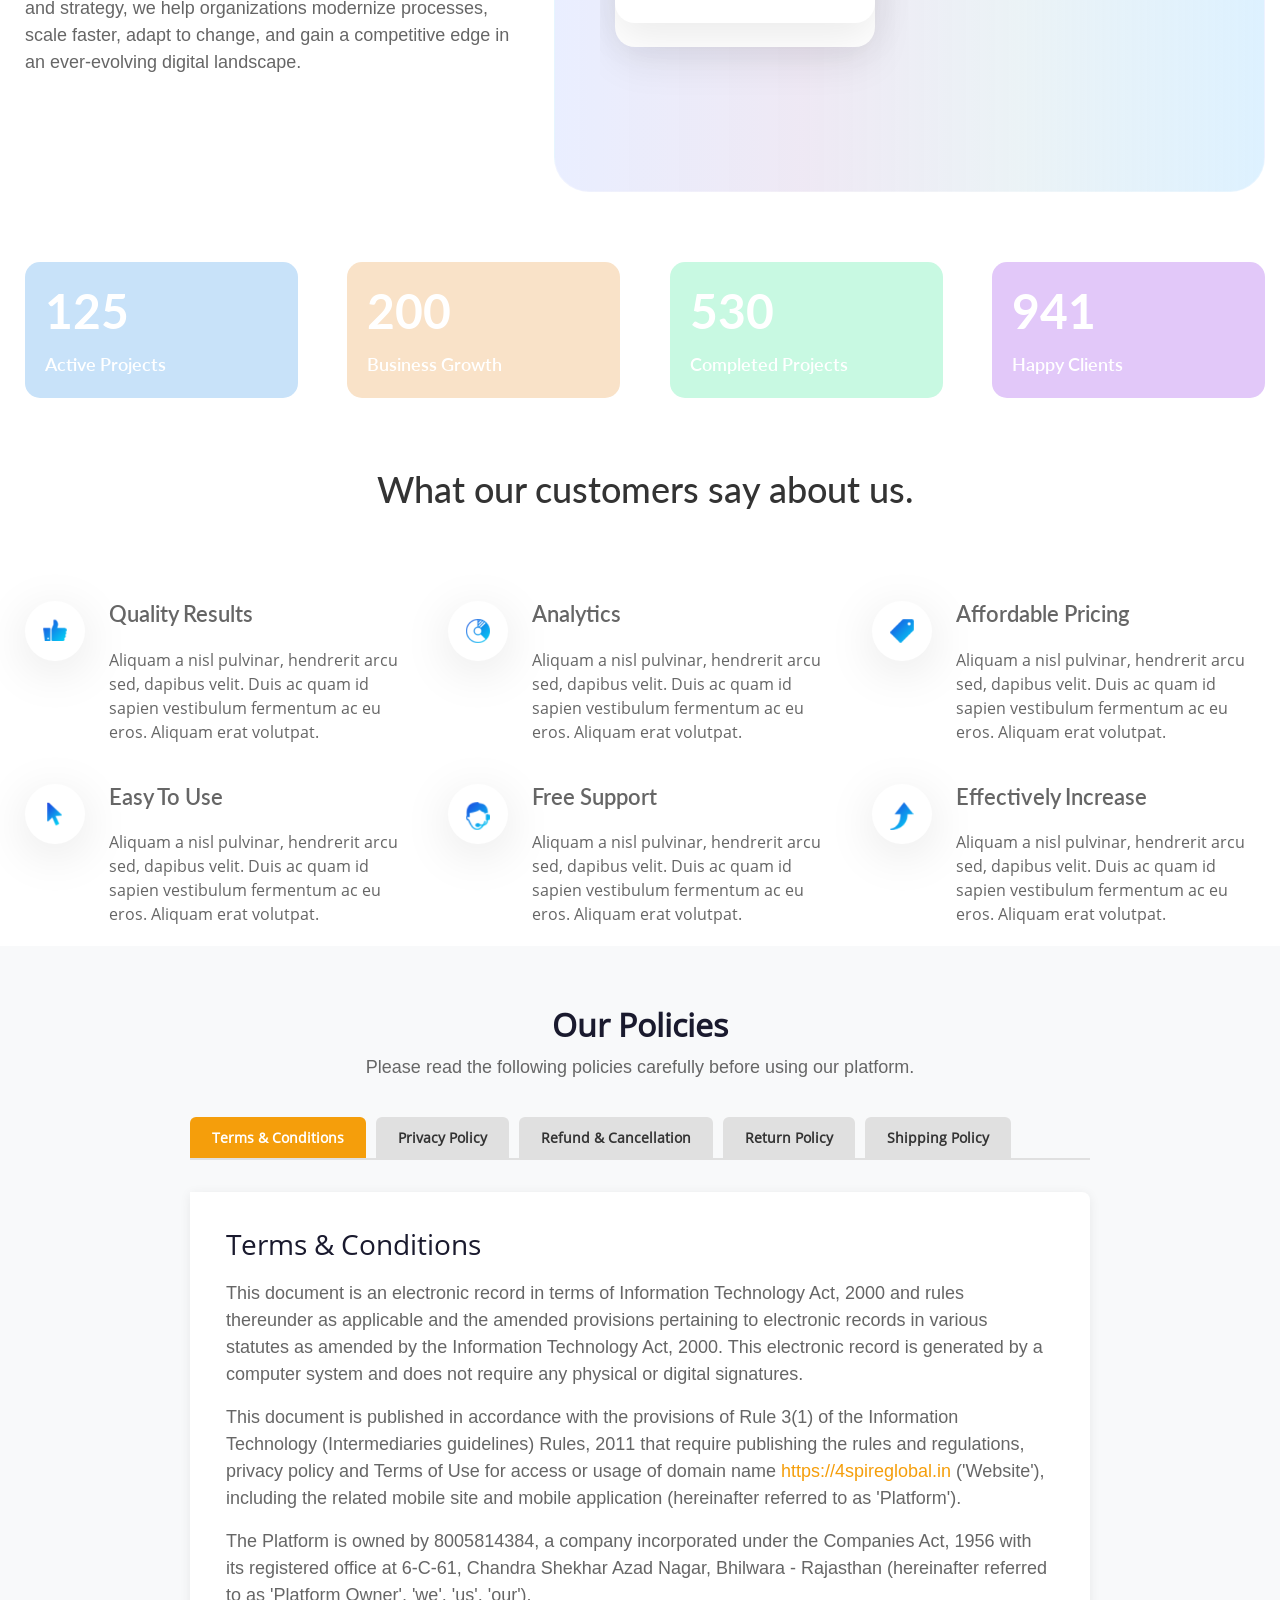
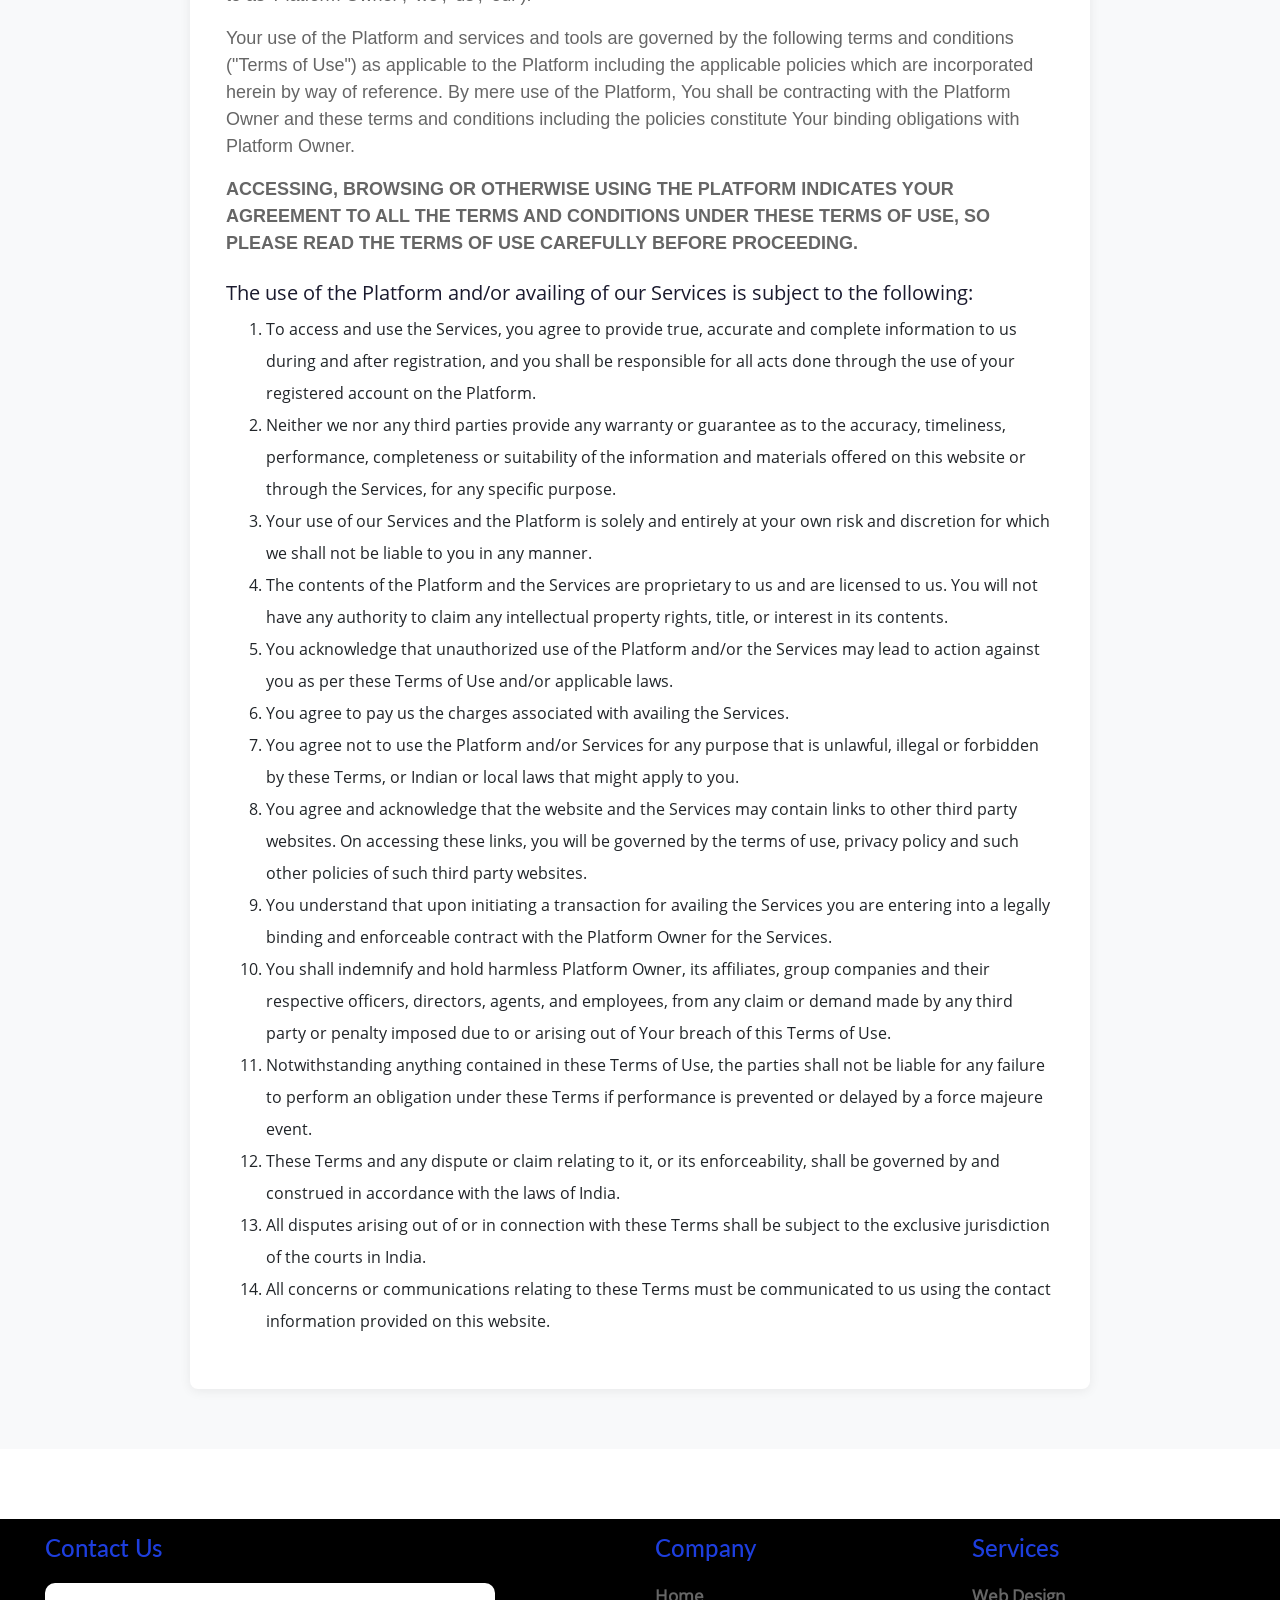
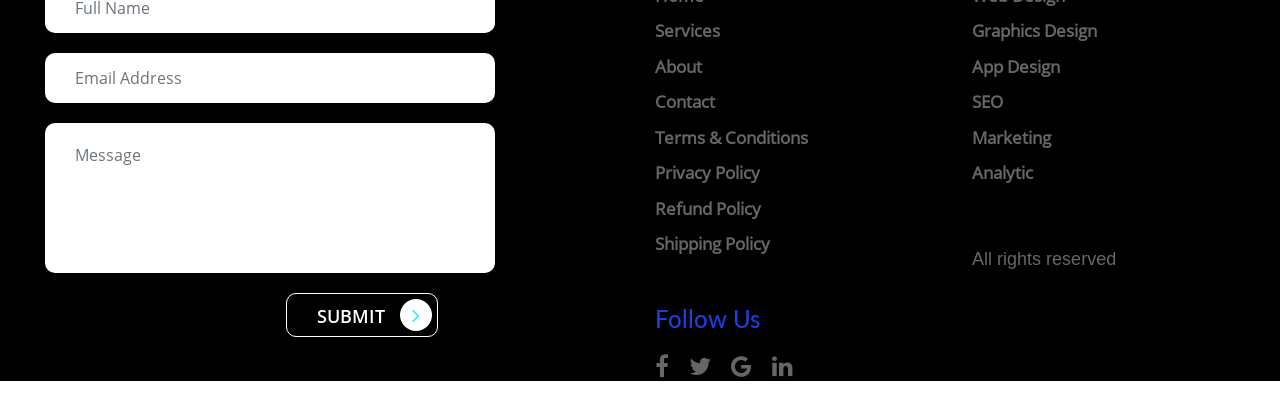
==== commit e8ab22bc: "Update index.html" ====
--- a/index.html
+++ b/index.html
@@ -647,9 +647,6 @@
                   <a class="nav-link" href="#">About</a>
                 </li>
                 <li class="nav-item">
-                  <a class="nav-link" href="#">FAQ's</a>
-                </li>
-                <li class="nav-item">
                   <a class="nav-link" href="#">Contact</a>
                 </li>
                 <li class="nav-item">
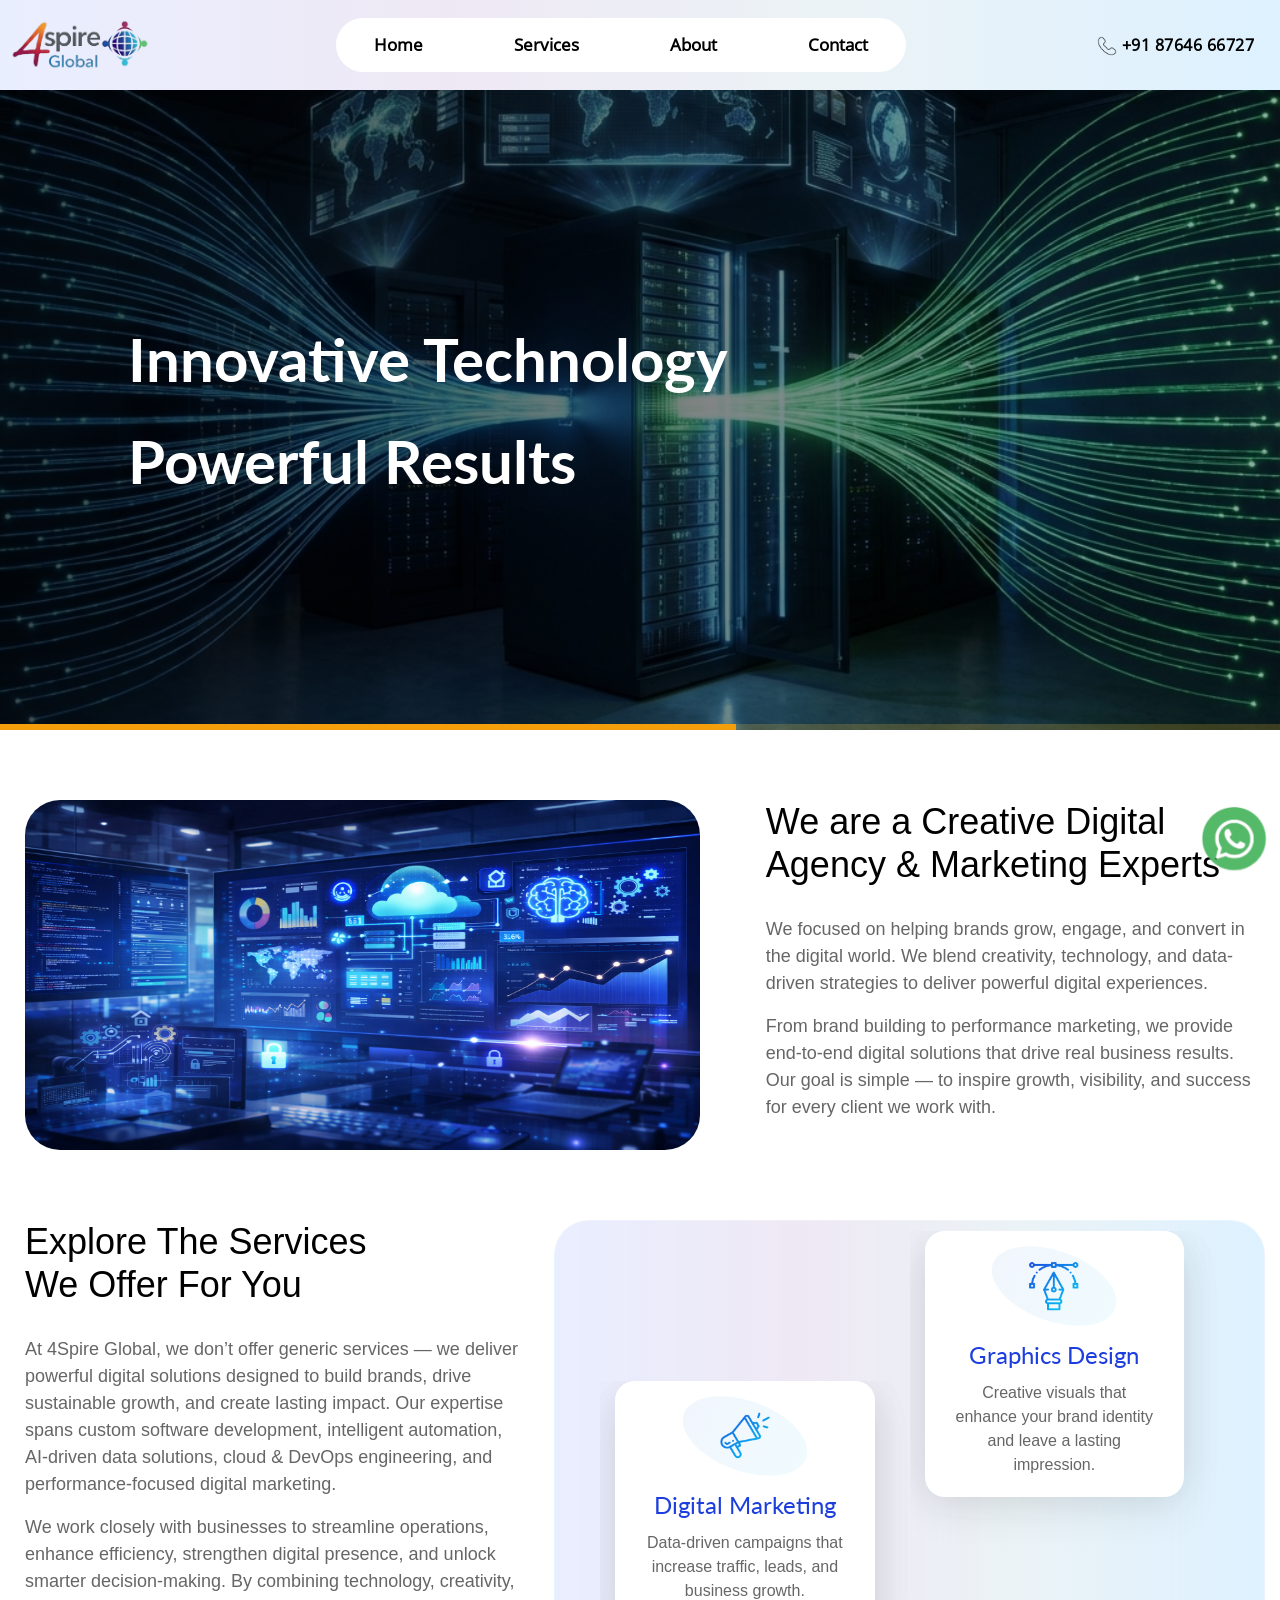
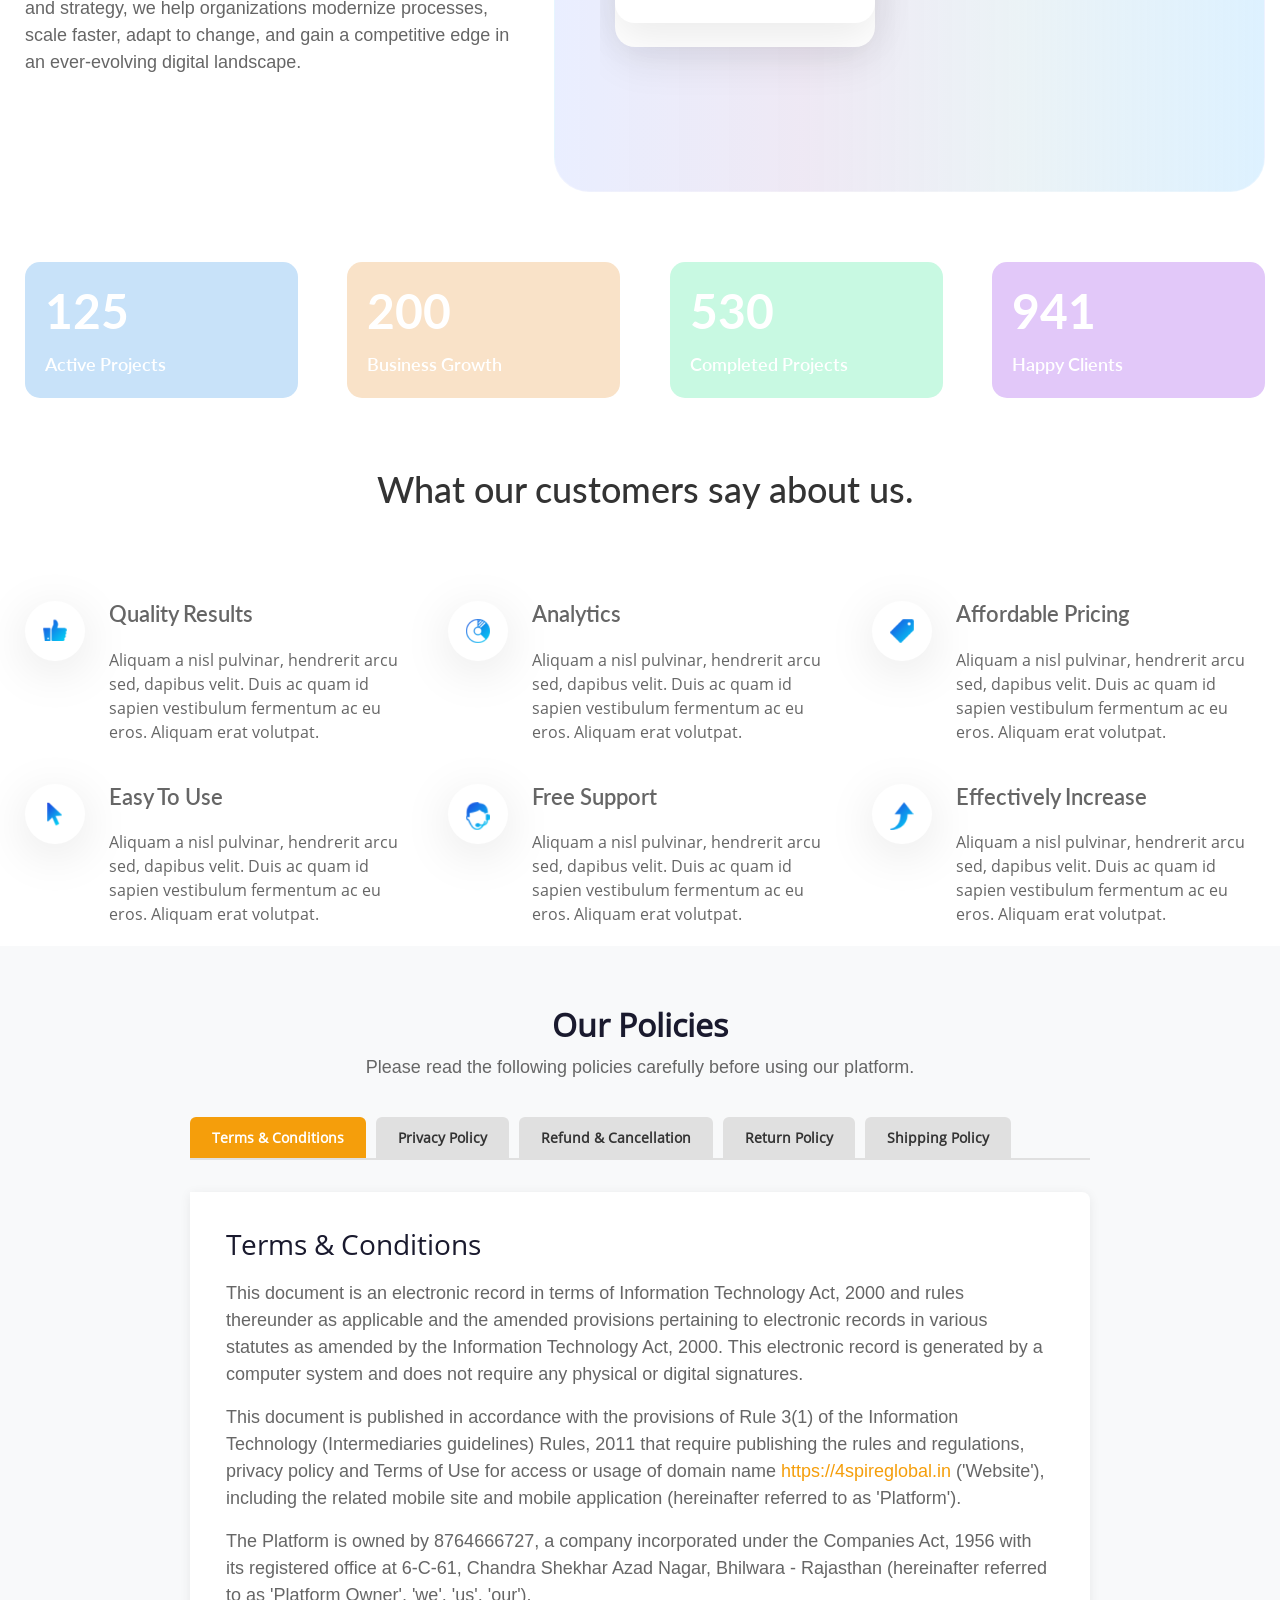
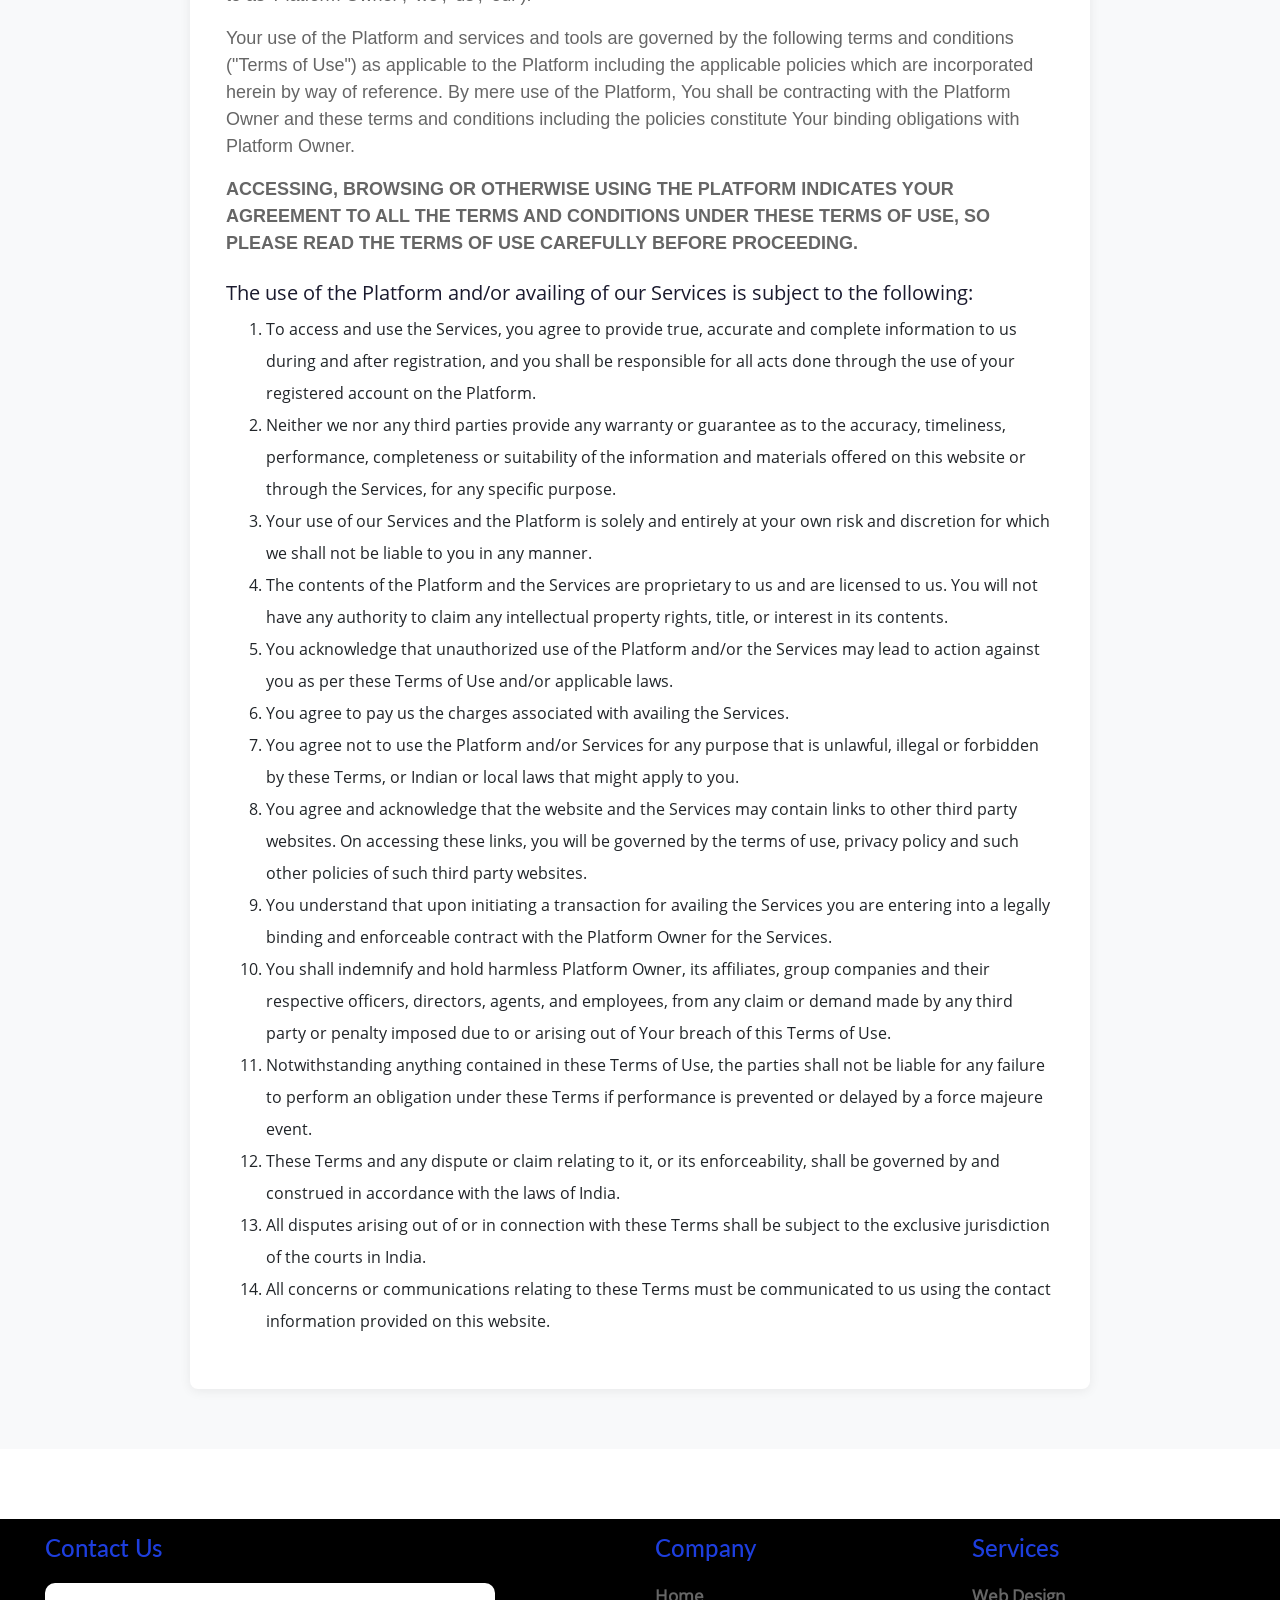
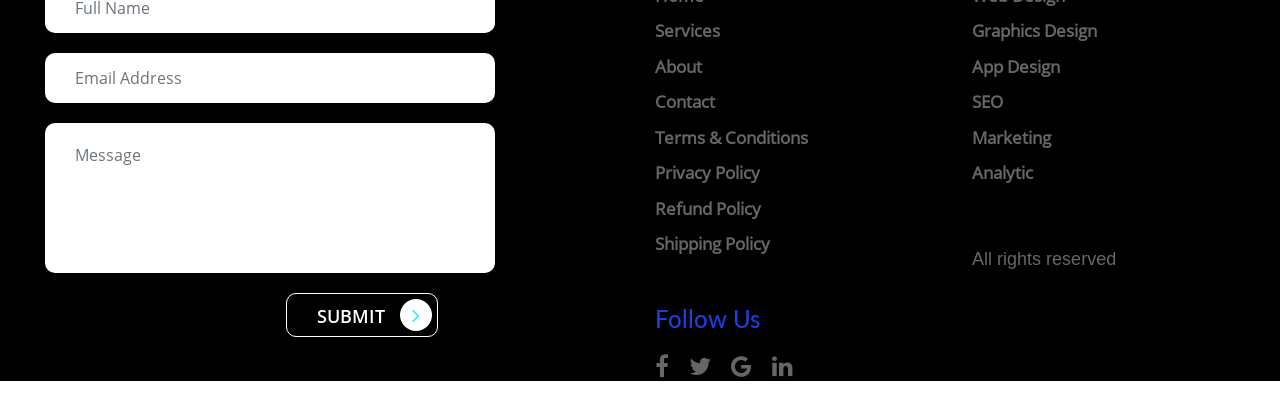
==== commit 5d1fc473: "Update index.html" ====
--- a/index.html
+++ b/index.html
@@ -522,7 +522,7 @@
           <h3 style="color:#1a1a2e; margin-bottom:18px;">Terms &amp; Conditions</h3>
           <p>This document is an electronic record in terms of Information Technology Act, 2000 and rules thereunder as applicable and the amended provisions pertaining to electronic records in various statutes as amended by the Information Technology Act, 2000. This electronic record is generated by a computer system and does not require any physical or digital signatures.</p>
           <p>This document is published in accordance with the provisions of Rule 3(1) of the Information Technology (Intermediaries guidelines) Rules, 2011 that require publishing the rules and regulations, privacy policy and Terms of Use for access or usage of domain name <a href="https://4spireglobal.in" style="color:#f59e0b;">https://4spireglobal.in</a> ('Website'), including the related mobile site and mobile application (hereinafter referred to as 'Platform').</p>
-          <p>The Platform is owned by 8005814384, a company incorporated under the Companies Act, 1956 with its registered office at 6-C-61, Chandra Shekhar Azad Nagar, Bhilwara - Rajasthan (hereinafter referred to as 'Platform Owner', 'we', 'us', 'our').</p>
+          <p>The Platform is owned by 8764666727, a company incorporated under the Companies Act, 1956 with its registered office at 6-C-61, Chandra Shekhar Azad Nagar, Bhilwara - Rajasthan (hereinafter referred to as 'Platform Owner', 'we', 'us', 'our').</p>
           <p>Your use of the Platform and services and tools are governed by the following terms and conditions ("Terms of Use") as applicable to the Platform including the applicable policies which are incorporated herein by way of reference. By mere use of the Platform, You shall be contracting with the Platform Owner and these terms and conditions including the policies constitute Your binding obligations with Platform Owner.</p>
           <p><strong>ACCESSING, BROWSING OR OTHERWISE USING THE PLATFORM INDICATES YOUR AGREEMENT TO ALL THE TERMS AND CONDITIONS UNDER THESE TERMS OF USE, SO PLEASE READ THE TERMS OF USE CAREFULLY BEFORE PROCEEDING.</strong></p>
           <h5 style="margin-top:24px; color:#1a1a2e;">The use of the Platform and/or availing of our Services is subject to the following:</h5>
@@ -547,7 +547,7 @@
         <!-- Privacy Policy -->
         <div id="policy-privacy" class="policy-content" style="display:none; background:#fff; border-radius:0 8px 8px 8px; padding:36px; box-shadow:0 2px 12px rgba(0,0,0,0.07);">
           <h3 style="color:#1a1a2e; margin-bottom:18px;">Privacy Policy</h3>
-          <p>This Privacy Policy describes how 8005814384 and its affiliates (collectively "8005814384, we, our, us") collect, use, share, protect or otherwise process your information/personal data through our website <a href="https://4spireglobal.in" style="color:#f59e0b;">https://4spireglobal.in</a> (hereinafter referred to as Platform). By visiting this Platform, providing your information or availing any product/service offered on the Platform, you expressly agree to be bound by the terms and conditions of this Privacy Policy.</p>
+          <p>This Privacy Policy describes how 8764666727 and its affiliates (collectively "8764666727, we, our, us") collect, use, share, protect or otherwise process your information/personal data through our website <a href="https://4spireglobal.in" style="color:#f59e0b;">https://4spireglobal.in</a> (hereinafter referred to as Platform). By visiting this Platform, providing your information or availing any product/service offered on the Platform, you expressly agree to be bound by the terms and conditions of this Privacy Policy.</p>
           <h5 style="margin-top:20px; color:#1a1a2e;">Collection</h5>
           <p>We collect your personal data when you use our Platform, services or otherwise interact with us during the course of our relationship. This includes personal data provided during sign-up/registration such as name, date of birth, address, telephone/mobile number, email ID and/or any such information shared as proof of identity or address. Some sensitive personal data may be collected with your consent, such as bank account or credit/debit card information or biometric information.</p>
           <h5 style="margin-top:20px; color:#1a1a2e;">Usage</h5>
@@ -573,11 +573,11 @@
           <p>This refund and cancellation policy outlines how you can cancel or seek a refund for a product/service that you have purchased through the Platform.</p>
           <ol style="line-height:2.2;">
             <li><strong>Cancellation Window:</strong> Cancellations will only be considered if the request is made within <strong>2 days</strong> of placing the order. However, cancellation requests may not be entertained if the orders have been communicated to the seller/merchant and they have initiated the process of shipping, or the product is out for delivery. In such an event, you may choose to reject the product at the doorstep.</li>
-            <li><strong>Perishable Items:</strong> 8005814384 does not accept cancellation requests for perishable items like flowers, eatables, etc. However, a refund/replacement can be made if the user establishes that the quality of the product delivered is not good.</li>
+            <li><strong>Perishable Items:</strong> 8764666727 does not accept cancellation requests for perishable items like flowers, eatables, etc. However, a refund/replacement can be made if the user establishes that the quality of the product delivered is not good.</li>
             <li><strong>Damaged or Defective Items:</strong> In case of receipt of damaged or defective items, please report to our customer service team within <strong>2 days</strong> of receipt of products. The request will be entertained once the seller/merchant has checked and determined the same.</li>
             <li><strong>Product Not as Expected:</strong> If you feel that the product received is not as shown on the site or as per your expectations, you must bring it to the notice of our customer service within <strong>2 days</strong> of receiving the product.</li>
             <li><strong>Warranty Items:</strong> In case of complaints regarding products that come with a warranty from manufacturers, please refer the issue to them directly.</li>
-            <li><strong>Refund Processing:</strong> In case of any refunds approved by 8005814384, it will take <strong>3 days</strong> for the refund to be processed to you.</li>
+            <li><strong>Refund Processing:</strong> In case of any refunds approved by 8764666727, it will take <strong>3 days</strong> for the refund to be processed to you.</li>
           </ol>
         </div>
 
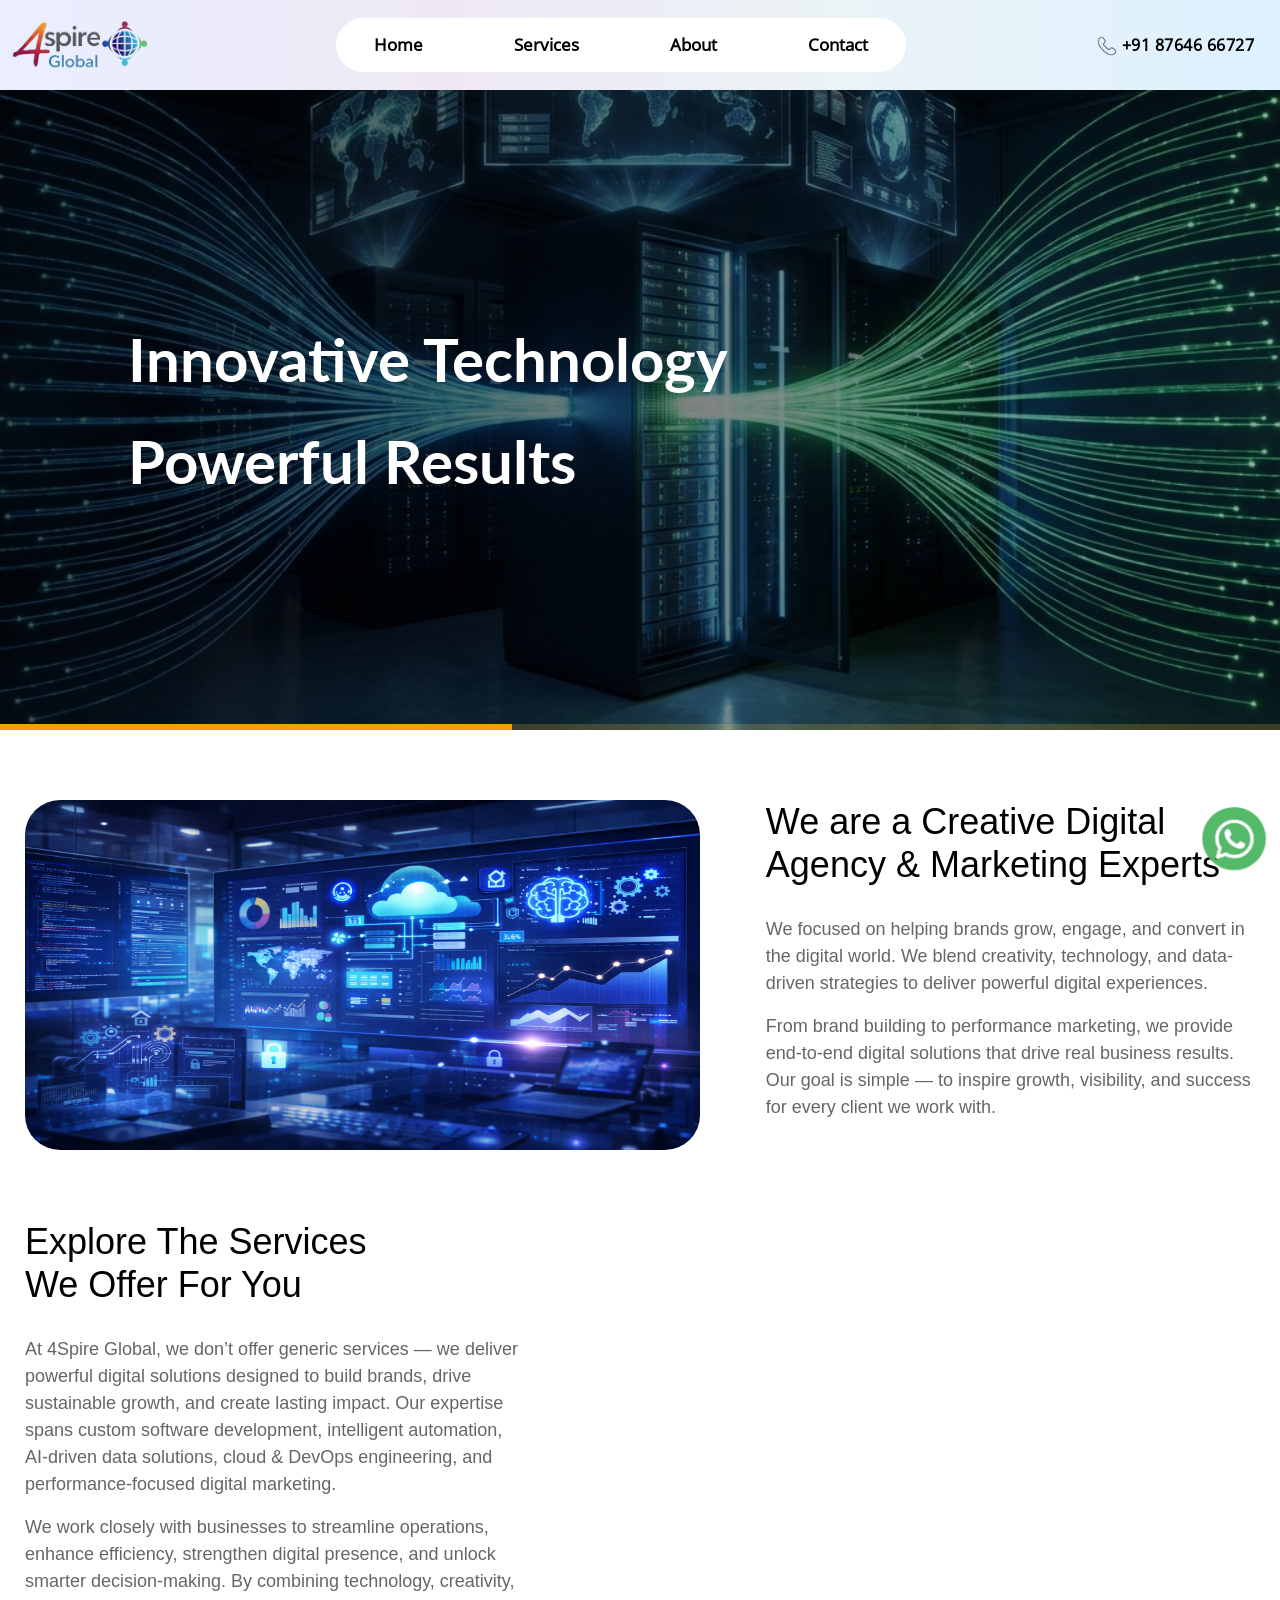
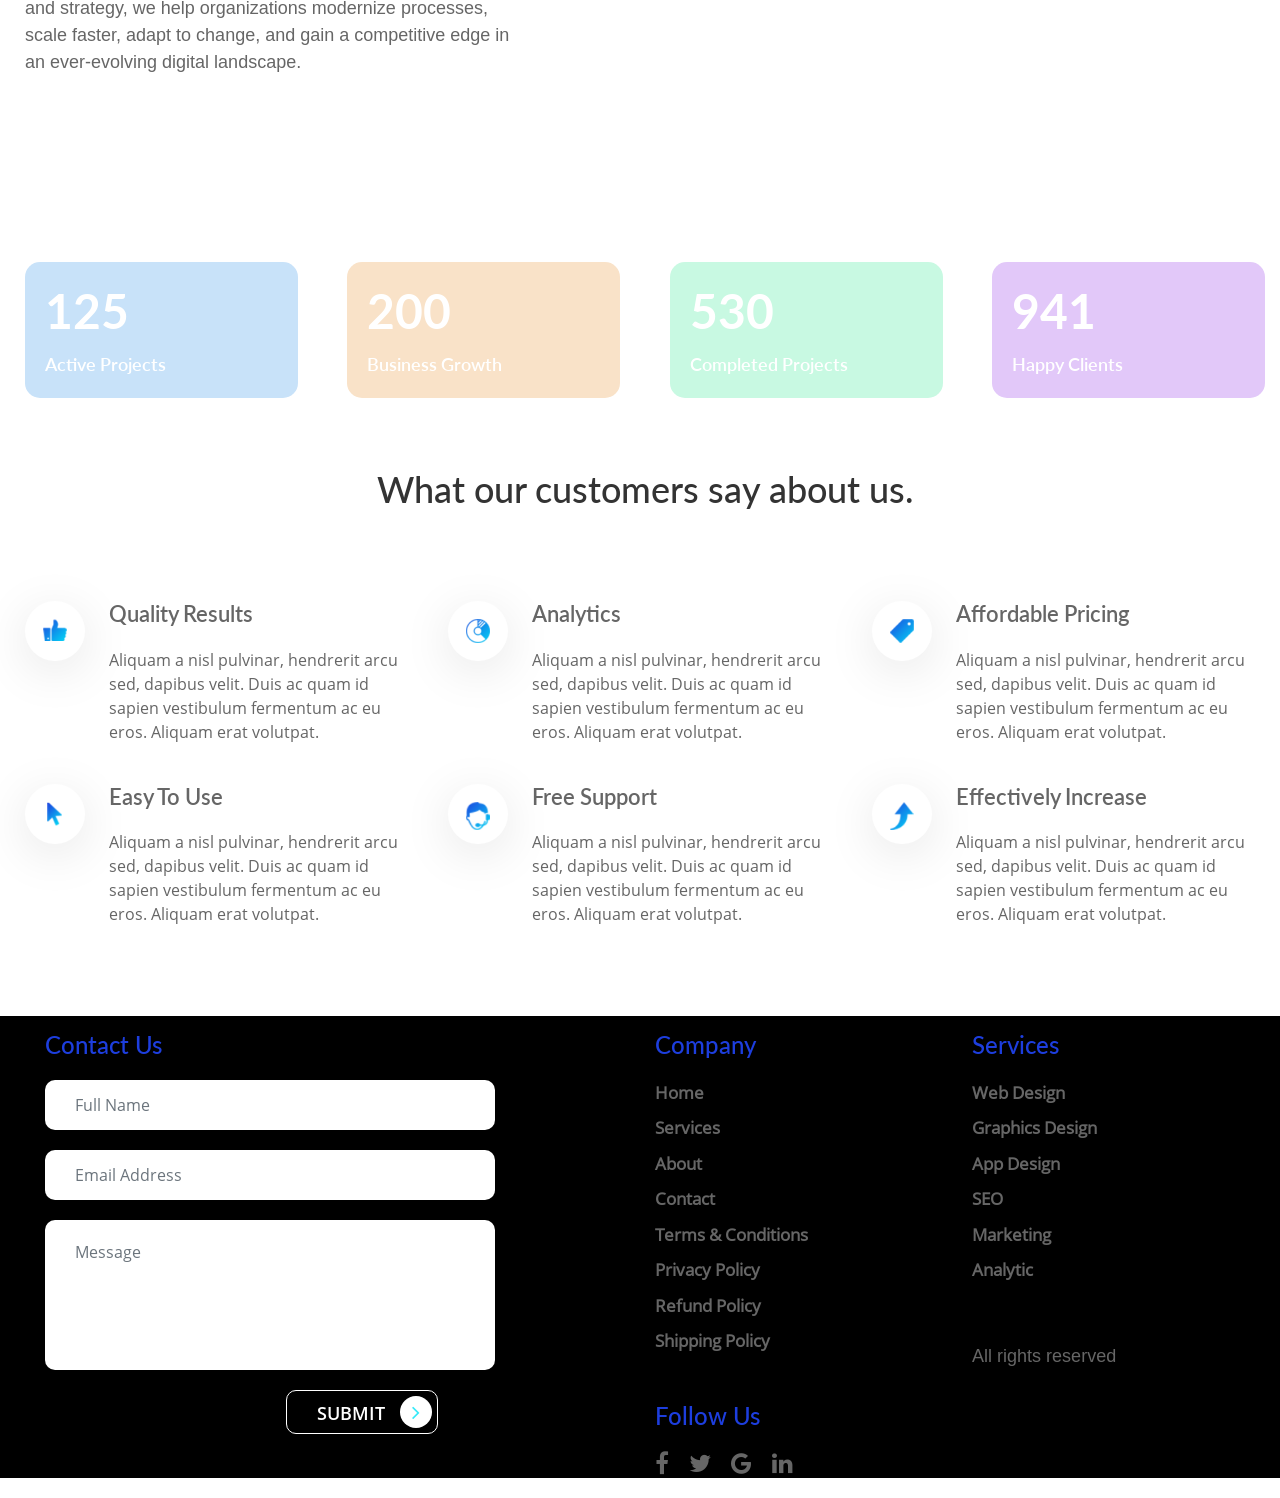
==== commit aea5990f: "Update index.html" ====
--- a/index.html
+++ b/index.html
@@ -502,119 +502,6 @@
       </div>
     </div>
 
-    <!-- Policies Section -->
-    <div class="container-fluid" id="policies" style="background:#f8f9fa; padding: 60px 40px;">
-      <div style="max-width:900px; margin:0 auto;">
-        <h2 style="text-align:center; margin-bottom:10px; color:#1a1a2e; font-weight:700;">Our Policies</h2>
-        <p style="text-align:center; color:#666; margin-bottom:36px;">Please read the following policies carefully before using our platform.</p>
-
-        <!-- Tab Buttons -->
-        <div style="display:flex; flex-wrap:wrap; gap:10px; margin-bottom:32px; border-bottom:2px solid #e0e0e0; padding-bottom:0;">
-          <button onclick="showPolicy('terms')" id="tab-terms" style="padding:10px 22px; background:#f59e0b; color:#fff; border:none; border-radius:6px 6px 0 0; font-weight:600; cursor:pointer; font-size:14px;">Terms &amp; Conditions</button>
-          <button onclick="showPolicy('privacy')" id="tab-privacy" style="padding:10px 22px; background:#e0e0e0; color:#333; border:none; border-radius:6px 6px 0 0; font-weight:600; cursor:pointer; font-size:14px;">Privacy Policy</button>
-          <button onclick="showPolicy('refund')" id="tab-refund" style="padding:10px 22px; background:#e0e0e0; color:#333; border:none; border-radius:6px 6px 0 0; font-weight:600; cursor:pointer; font-size:14px;">Refund &amp; Cancellation</button>
-          <button onclick="showPolicy('return')" id="tab-return" style="padding:10px 22px; background:#e0e0e0; color:#333; border:none; border-radius:6px 6px 0 0; font-weight:600; cursor:pointer; font-size:14px;">Return Policy</button>
-          <button onclick="showPolicy('shipping')" id="tab-shipping" style="padding:10px 22px; background:#e0e0e0; color:#333; border:none; border-radius:6px 6px 0 0; font-weight:600; cursor:pointer; font-size:14px;">Shipping Policy</button>
-        </div>
-
-        <!-- Terms & Conditions -->
-        <div id="policy-terms" class="policy-content" style="background:#fff; border-radius:0 8px 8px 8px; padding:36px; box-shadow:0 2px 12px rgba(0,0,0,0.07);">
-          <h3 style="color:#1a1a2e; margin-bottom:18px;">Terms &amp; Conditions</h3>
-          <p>This document is an electronic record in terms of Information Technology Act, 2000 and rules thereunder as applicable and the amended provisions pertaining to electronic records in various statutes as amended by the Information Technology Act, 2000. This electronic record is generated by a computer system and does not require any physical or digital signatures.</p>
-          <p>This document is published in accordance with the provisions of Rule 3(1) of the Information Technology (Intermediaries guidelines) Rules, 2011 that require publishing the rules and regulations, privacy policy and Terms of Use for access or usage of domain name <a href="https://4spireglobal.in" style="color:#f59e0b;">https://4spireglobal.in</a> ('Website'), including the related mobile site and mobile application (hereinafter referred to as 'Platform').</p>
-          <p>The Platform is owned by 8764666727, a company incorporated under the Companies Act, 1956 with its registered office at 6-C-61, Chandra Shekhar Azad Nagar, Bhilwara - Rajasthan (hereinafter referred to as 'Platform Owner', 'we', 'us', 'our').</p>
-          <p>Your use of the Platform and services and tools are governed by the following terms and conditions ("Terms of Use") as applicable to the Platform including the applicable policies which are incorporated herein by way of reference. By mere use of the Platform, You shall be contracting with the Platform Owner and these terms and conditions including the policies constitute Your binding obligations with Platform Owner.</p>
-          <p><strong>ACCESSING, BROWSING OR OTHERWISE USING THE PLATFORM INDICATES YOUR AGREEMENT TO ALL THE TERMS AND CONDITIONS UNDER THESE TERMS OF USE, SO PLEASE READ THE TERMS OF USE CAREFULLY BEFORE PROCEEDING.</strong></p>
-          <h5 style="margin-top:24px; color:#1a1a2e;">The use of the Platform and/or availing of our Services is subject to the following:</h5>
-          <ol style="line-height:2;">
-            <li>To access and use the Services, you agree to provide true, accurate and complete information to us during and after registration, and you shall be responsible for all acts done through the use of your registered account on the Platform.</li>
-            <li>Neither we nor any third parties provide any warranty or guarantee as to the accuracy, timeliness, performance, completeness or suitability of the information and materials offered on this website or through the Services, for any specific purpose.</li>
-            <li>Your use of our Services and the Platform is solely and entirely at your own risk and discretion for which we shall not be liable to you in any manner.</li>
-            <li>The contents of the Platform and the Services are proprietary to us and are licensed to us. You will not have any authority to claim any intellectual property rights, title, or interest in its contents.</li>
-            <li>You acknowledge that unauthorized use of the Platform and/or the Services may lead to action against you as per these Terms of Use and/or applicable laws.</li>
-            <li>You agree to pay us the charges associated with availing the Services.</li>
-            <li>You agree not to use the Platform and/or Services for any purpose that is unlawful, illegal or forbidden by these Terms, or Indian or local laws that might apply to you.</li>
-            <li>You agree and acknowledge that the website and the Services may contain links to other third party websites. On accessing these links, you will be governed by the terms of use, privacy policy and such other policies of such third party websites.</li>
-            <li>You understand that upon initiating a transaction for availing the Services you are entering into a legally binding and enforceable contract with the Platform Owner for the Services.</li>
-            <li>You shall indemnify and hold harmless Platform Owner, its affiliates, group companies and their respective officers, directors, agents, and employees, from any claim or demand made by any third party or penalty imposed due to or arising out of Your breach of this Terms of Use.</li>
-            <li>Notwithstanding anything contained in these Terms of Use, the parties shall not be liable for any failure to perform an obligation under these Terms if performance is prevented or delayed by a force majeure event.</li>
-            <li>These Terms and any dispute or claim relating to it, or its enforceability, shall be governed by and construed in accordance with the laws of India.</li>
-            <li>All disputes arising out of or in connection with these Terms shall be subject to the exclusive jurisdiction of the courts in India.</li>
-            <li>All concerns or communications relating to these Terms must be communicated to us using the contact information provided on this website.</li>
-          </ol>
-        </div>
-
-        <!-- Privacy Policy -->
-        <div id="policy-privacy" class="policy-content" style="display:none; background:#fff; border-radius:0 8px 8px 8px; padding:36px; box-shadow:0 2px 12px rgba(0,0,0,0.07);">
-          <h3 style="color:#1a1a2e; margin-bottom:18px;">Privacy Policy</h3>
-          <p>This Privacy Policy describes how 8764666727 and its affiliates (collectively "8764666727, we, our, us") collect, use, share, protect or otherwise process your information/personal data through our website <a href="https://4spireglobal.in" style="color:#f59e0b;">https://4spireglobal.in</a> (hereinafter referred to as Platform). By visiting this Platform, providing your information or availing any product/service offered on the Platform, you expressly agree to be bound by the terms and conditions of this Privacy Policy.</p>
-          <h5 style="margin-top:20px; color:#1a1a2e;">Collection</h5>
-          <p>We collect your personal data when you use our Platform, services or otherwise interact with us during the course of our relationship. This includes personal data provided during sign-up/registration such as name, date of birth, address, telephone/mobile number, email ID and/or any such information shared as proof of identity or address. Some sensitive personal data may be collected with your consent, such as bank account or credit/debit card information or biometric information.</p>
-          <h5 style="margin-top:20px; color:#1a1a2e;">Usage</h5>
-          <p>We use personal data to provide the services you request. We use your personal data to assist sellers and business partners in handling and fulfilling orders; enhancing customer experience; to resolve disputes; troubleshoot problems; inform you about online and offline offers, products, services, and updates; customise your experience; detect and protect us against error, fraud and other criminal activity; enforce our terms and conditions.</p>
-          <h5 style="margin-top:20px; color:#1a1a2e;">Sharing</h5>
-          <p>We may share your personal data internally within our group entities, our other corporate entities, and affiliates to provide you access to the services and products offered by them. We may disclose personal data to third parties such as sellers, business partners, third party service providers including logistics partners. We may also disclose personal data to government agencies or authorised law enforcement agencies if required to do so by law.</p>
-          <h5 style="margin-top:20px; color:#1a1a2e;">Security Precautions</h5>
-          <p>To protect your personal data from unauthorised access or disclosure, loss or misuse we adopt reasonable security practices and procedures. However, the transmission of information is not completely secure for reasons beyond our control. Users are responsible for ensuring the protection of login and password records for their account.</p>
-          <h5 style="margin-top:20px; color:#1a1a2e;">Data Deletion and Retention</h5>
-          <p>You have an option to delete your account by visiting your profile and settings on our Platform. We retain your personal data for a period no longer than is required for the purpose for which it was collected or as required under any applicable law.</p>
-          <h5 style="margin-top:20px; color:#1a1a2e;">Your Rights</h5>
-          <p>You may access, rectify, and update your personal data directly through the functionalities provided on the Platform.</p>
-          <h5 style="margin-top:20px; color:#1a1a2e;">Consent</h5>
-          <p>By visiting our Platform or by providing your information, you consent to the collection, use, storage, disclosure and otherwise processing of your information on the Platform in accordance with this Privacy Policy. You have an option to withdraw your consent by writing to the Grievance Officer at the contact information provided below with the subject line "Withdrawal of consent for processing personal data".</p>
-          <h5 style="margin-top:20px; color:#1a1a2e;">Grievance Officer</h5>
-          <p>For privacy concerns, please contact us using the contact information provided on this website.<br>
-          <strong>Phone:</strong> Available Monday – Friday (9:00 – 18:00)</p>
-        </div>
-
-        <!-- Refund & Cancellation -->
-        <div id="policy-refund" class="policy-content" style="display:none; background:#fff; border-radius:0 8px 8px 8px; padding:36px; box-shadow:0 2px 12px rgba(0,0,0,0.07);">
-          <h3 style="color:#1a1a2e; margin-bottom:18px;">Refund &amp; Cancellation Policy</h3>
-          <p>This refund and cancellation policy outlines how you can cancel or seek a refund for a product/service that you have purchased through the Platform.</p>
-          <ol style="line-height:2.2;">
-            <li><strong>Cancellation Window:</strong> Cancellations will only be considered if the request is made within <strong>2 days</strong> of placing the order. However, cancellation requests may not be entertained if the orders have been communicated to the seller/merchant and they have initiated the process of shipping, or the product is out for delivery. In such an event, you may choose to reject the product at the doorstep.</li>
-            <li><strong>Perishable Items:</strong> 8764666727 does not accept cancellation requests for perishable items like flowers, eatables, etc. However, a refund/replacement can be made if the user establishes that the quality of the product delivered is not good.</li>
-            <li><strong>Damaged or Defective Items:</strong> In case of receipt of damaged or defective items, please report to our customer service team within <strong>2 days</strong> of receipt of products. The request will be entertained once the seller/merchant has checked and determined the same.</li>
-            <li><strong>Product Not as Expected:</strong> If you feel that the product received is not as shown on the site or as per your expectations, you must bring it to the notice of our customer service within <strong>2 days</strong> of receiving the product.</li>
-            <li><strong>Warranty Items:</strong> In case of complaints regarding products that come with a warranty from manufacturers, please refer the issue to them directly.</li>
-            <li><strong>Refund Processing:</strong> In case of any refunds approved by 8764666727, it will take <strong>3 days</strong> for the refund to be processed to you.</li>
-          </ol>
-        </div>
-
-        <!-- Return Policy -->
-        <div id="policy-return" class="policy-content" style="display:none; background:#fff; border-radius:0 8px 8px 8px; padding:36px; box-shadow:0 2px 12px rgba(0,0,0,0.07);">
-          <h3 style="color:#1a1a2e; margin-bottom:18px;">Return Policy</h3>
-          <p>We offer refund/exchange within the first <strong>7 days</strong> from the date of your purchase. If 7 days have passed since your purchase, you will not be offered a return, exchange or refund of any kind.</p>
-          <h5 style="margin-top:20px; color:#1a1a2e;">Eligibility for Return or Exchange</h5>
-          <p>In order to become eligible for a return or an exchange:</p>
-          <ul style="line-height:2.2;">
-            <li>The purchased item should be unused and in the same condition as you received it.</li>
-            <li>The item must have original packaging.</li>
-            <li>If the item was purchased on sale, it may not be eligible for a return/exchange.</li>
-            <li>Only items found defective or damaged are replaced based on an exchange request.</li>
-          </ul>
-          <p>There may be certain categories of products/items that are exempted from returns or refunds. Such categories will be identified to you at the time of purchase.</p>
-          <h5 style="margin-top:20px; color:#1a1a2e;">Return Process</h5>
-          <p>For accepted return/exchange requests, once your returned product/item is received and inspected by us, we will send you an email to notify you about receipt of the returned/exchanged product. If approved after quality check, your request will be processed in accordance with our policies.</p>
-        </div>
-
-        <!-- Shipping Policy -->
-        <div id="policy-shipping" class="policy-content" style="display:none; background:#fff; border-radius:0 8px 8px 8px; padding:36px; box-shadow:0 2px 12px rgba(0,0,0,0.07);">
-          <h3 style="color:#1a1a2e; margin-bottom:18px;">Shipping Policy</h3>
-          <p>The orders for the user are shipped through registered domestic courier companies and/or speed post only.</p>
-          <ul style="line-height:2.2;">
-            <li>Orders are shipped within <strong>5 days</strong> from the date of the order and/or payment or as per the delivery date agreed at the time of order confirmation.</li>
-            <li>Platform Owner shall not be liable for any delay in delivery by the courier company/postal authority.</li>
-            <li>Delivery of all orders will be made to the address provided by the buyer at the time of purchase.</li>
-            <li>Delivery of our services will be confirmed on your email ID as specified at the time of registration.</li>
-            <li>If there are any shipping costs levied by the seller or the Platform Owner, the same are <strong>not refundable</strong>.</li>
-          </ul>
-        </div>
-
-      </div>
-    </div>
-    <!-- End Policies Section -->
-
     <footer class="container-fluid" id="gtco-footer">
       <div class="row">
         <div class="col-lg-6 footer" id="contact">
@@ -650,16 +537,16 @@
                   <a class="nav-link" href="#">Contact</a>
                 </li>
                 <li class="nav-item">
-                  <a class="nav-link" href="#policies" onclick="showPolicy('terms')">Terms &amp; Conditions</a>
-                </li>
-                <li class="nav-item">
-                  <a class="nav-link" href="#policies" onclick="showPolicy('privacy')">Privacy Policy</a>
-                </li>
-                <li class="nav-item">
-                  <a class="nav-link" href="#policies" onclick="showPolicy('refund')">Refund Policy</a>
-                </li>
-                <li class="nav-item">
-                  <a class="nav-link" href="#policies" onclick="showPolicy('shipping')">Shipping Policy</a>
+                  <a class="nav-link" href="/Policies?tab=terms">Terms &amp; Conditions</a>
+                </li>
+                <li class="nav-item">
+                  <a class="nav-link" href="/Policies?tab=privacy">Privacy Policy</a>
+                </li>
+                <li class="nav-item">
+                  <a class="nav-link" href="/Policies?tab=refund">Refund Policy</a>
+                </li>
+                <li class="nav-item">
+                  <a class="nav-link" href="/Policies?tab=shipping">Shipping Policy</a>
                 </li>
               </ul>
               <h4 class="mt-5">Follow Us</h4>
@@ -722,19 +609,6 @@
 
     <!-- Optional JavaScript -->
     <!-- jQuery first, then Popper.js, then Bootstrap JS -->
-    <script>
-      function showPolicy(name) {
-        var policies = ['terms','privacy','refund','return','shipping'];
-        policies.forEach(function(p) {
-          document.getElementById('policy-' + p).style.display = (p === name) ? 'block' : 'none';
-          var tab = document.getElementById('tab-' + p);
-          if (tab) {
-            tab.style.background = (p === name) ? '#f59e0b' : '#e0e0e0';
-            tab.style.color = (p === name) ? '#fff' : '#333';
-          }
-        });
-      }
-    </script>
     <script src="js/jquery-3.3.1.slim.min.js"></script>
     <script src="js/popper.min.js"></script>
     <script src="js/bootstrap.min.js"></script>
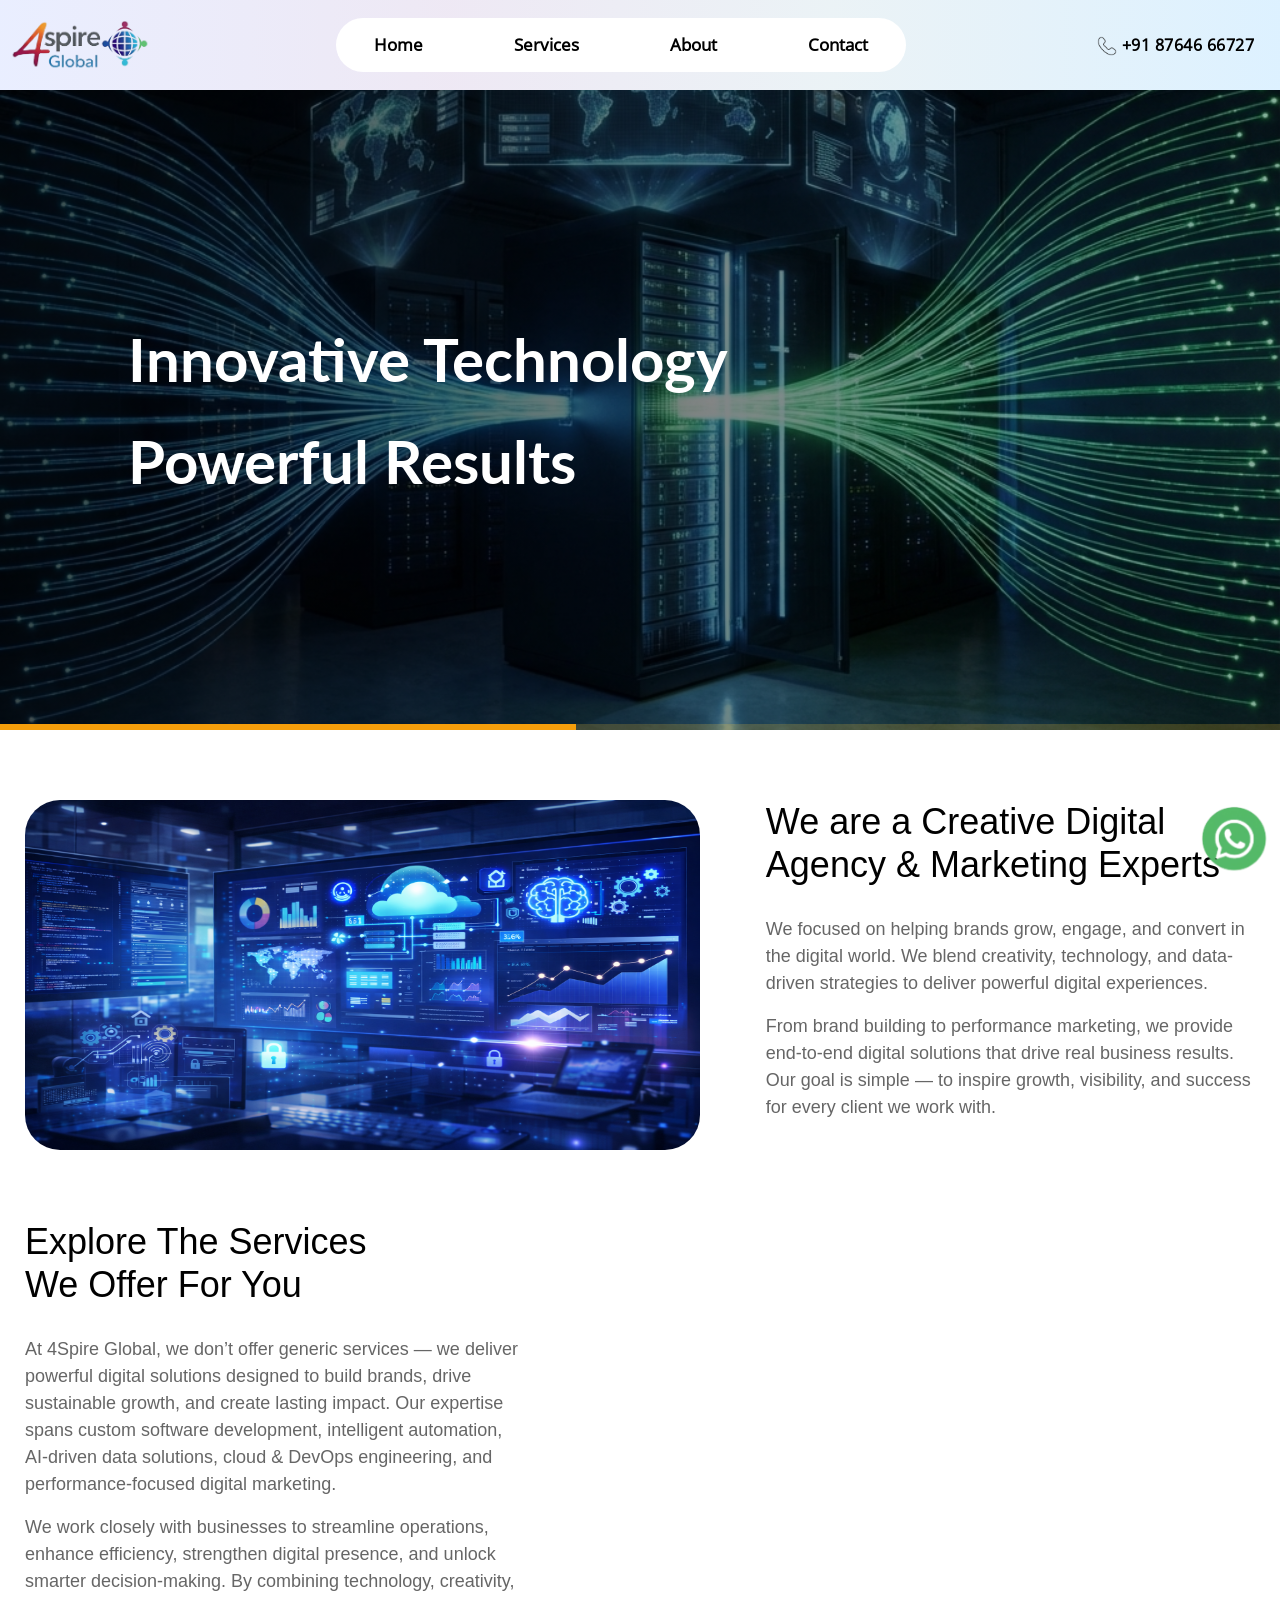
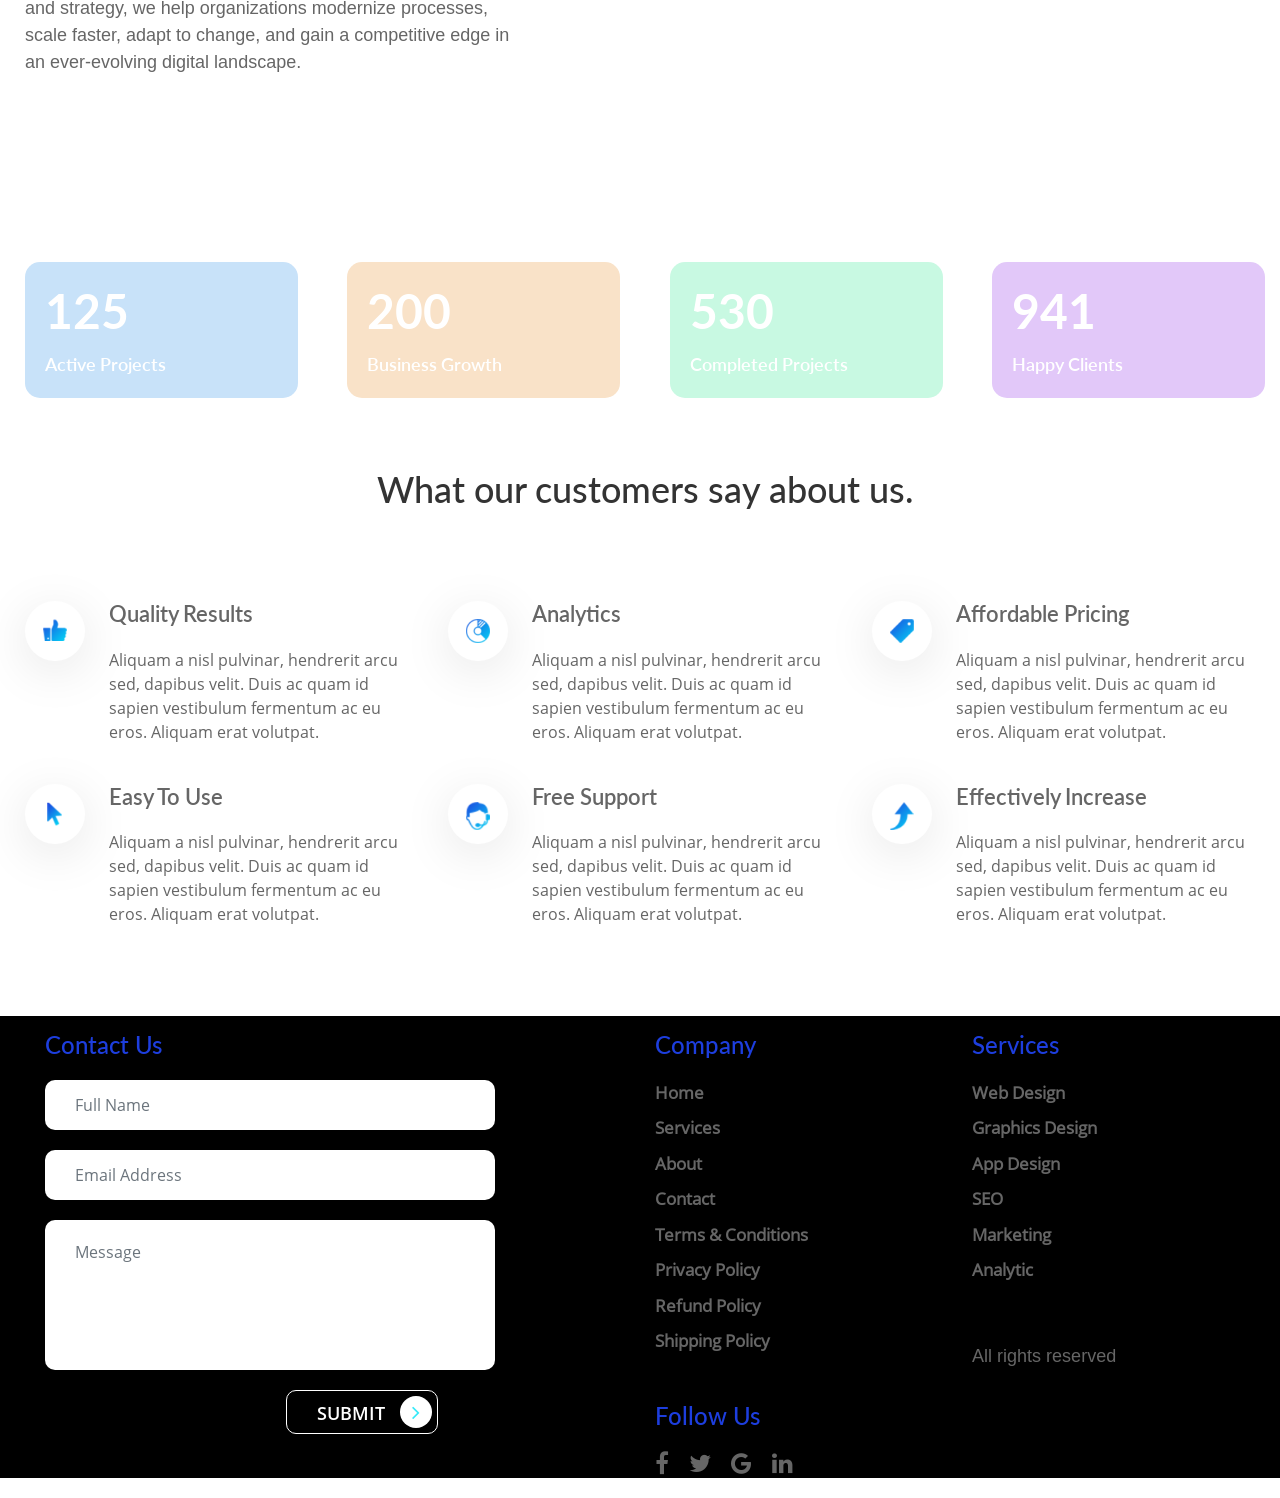
==== commit 2eb919dd: "Update index.html" ====
--- a/index.html
+++ b/index.html
@@ -537,16 +537,16 @@
                   <a class="nav-link" href="#">Contact</a>
                 </li>
                 <li class="nav-item">
-                  <a class="nav-link" href="/Policies?tab=terms">Terms &amp; Conditions</a>
-                </li>
-                <li class="nav-item">
-                  <a class="nav-link" href="/Policies?tab=privacy">Privacy Policy</a>
-                </li>
-                <li class="nav-item">
-                  <a class="nav-link" href="/Policies?tab=refund">Refund Policy</a>
-                </li>
-                <li class="nav-item">
-                  <a class="nav-link" href="/Policies?tab=shipping">Shipping Policy</a>
+                  <a class="nav-link" href="Policies.html?tab=terms">Terms &amp; Conditions</a>
+                </li>
+                <li class="nav-item">
+                  <a class="nav-link" href="Policies.html?tab=privacy">Privacy Policy</a>
+                </li>
+                <li class="nav-item">
+                  <a class="nav-link" href="Policies.html?tab=refund">Refund Policy</a>
+                </li>
+                <li class="nav-item">
+                  <a class="nav-link" href="Policies.html?tab=shipping">Shipping Policy</a>
                 </li>
               </ul>
               <h4 class="mt-5">Follow Us</h4>
